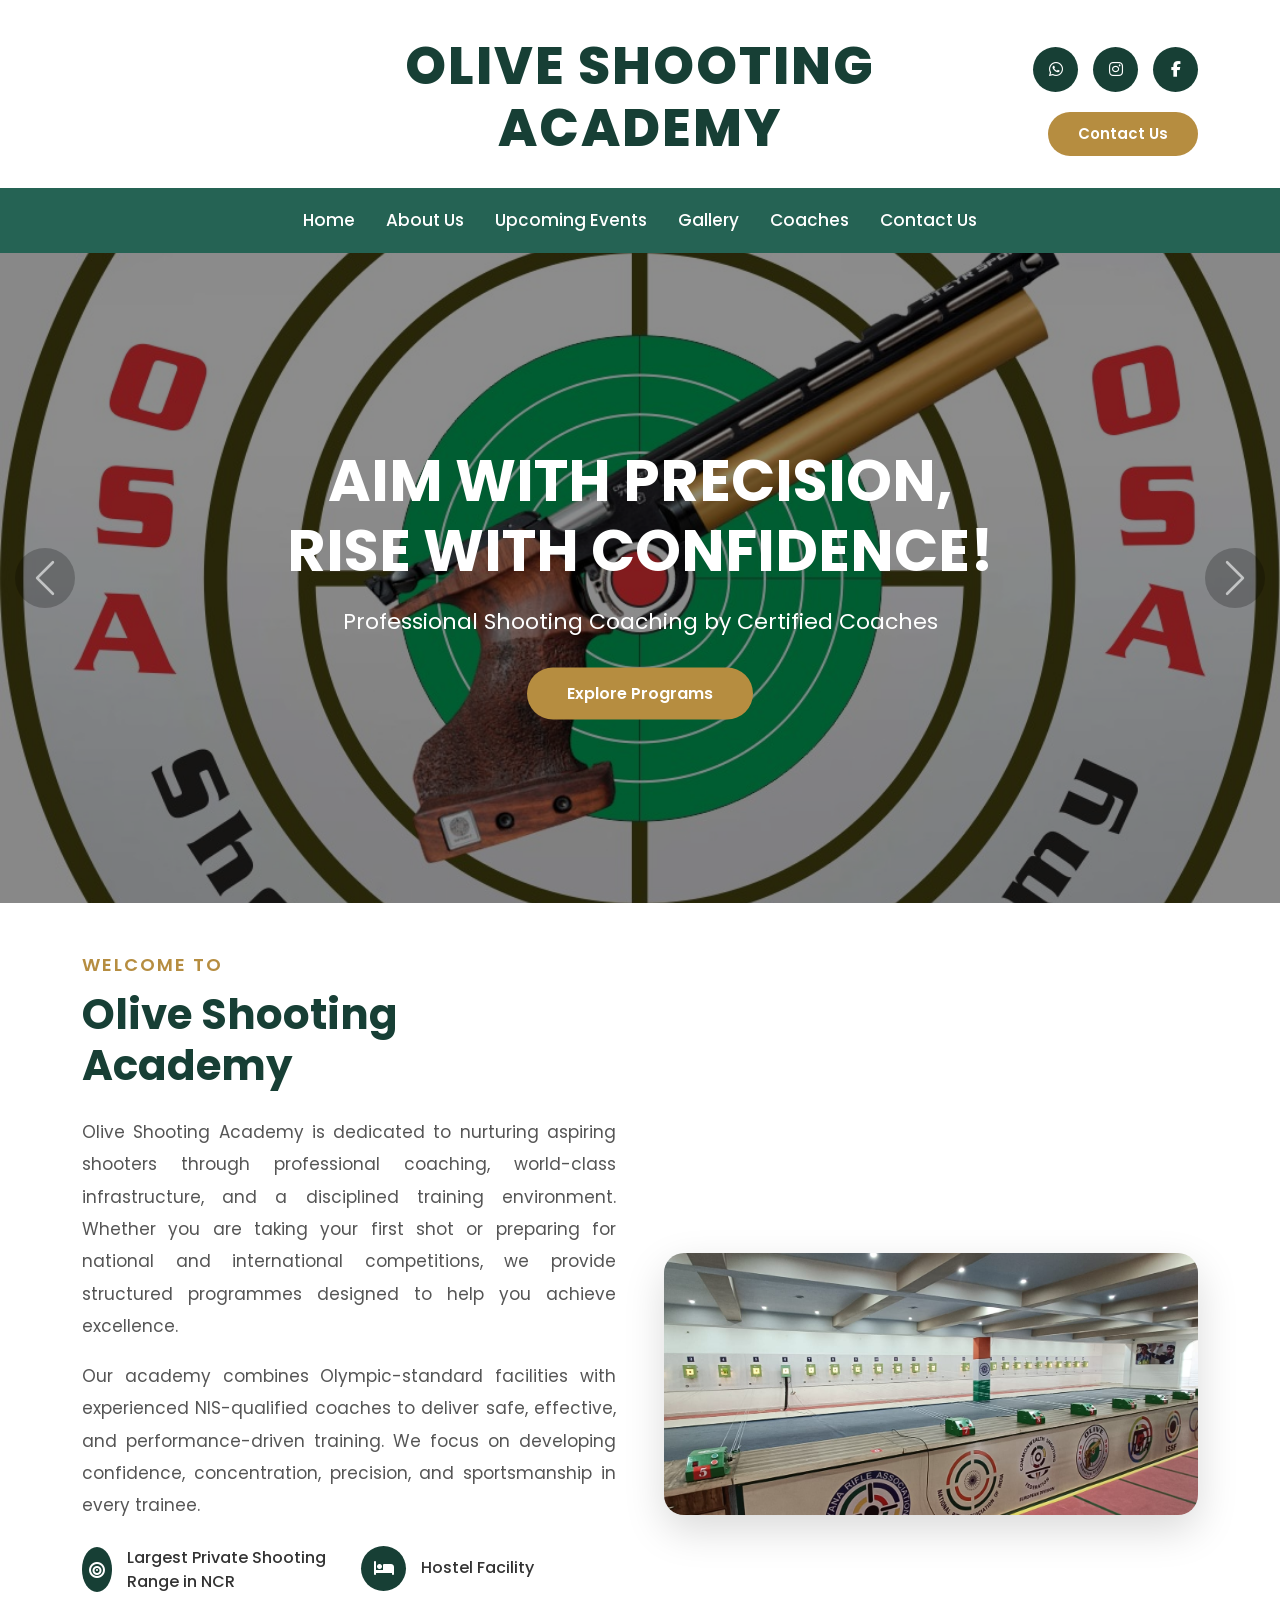
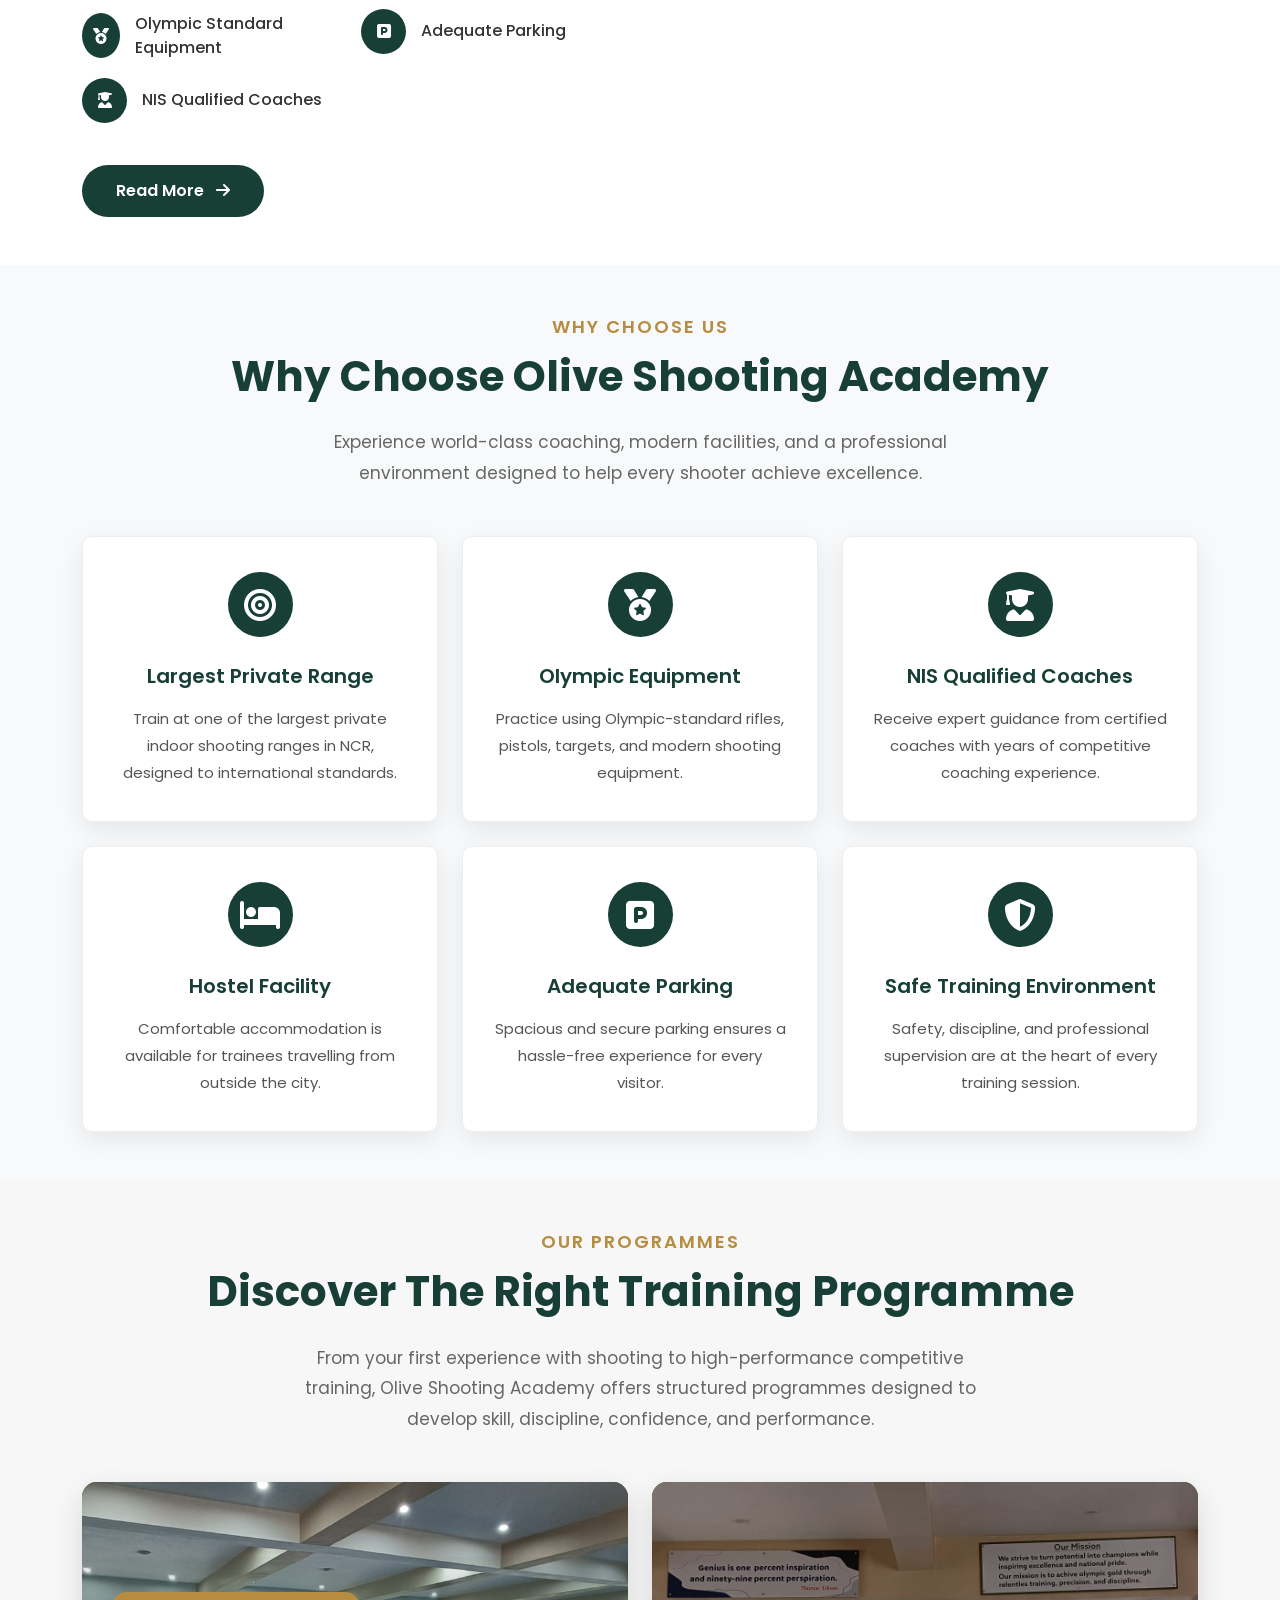
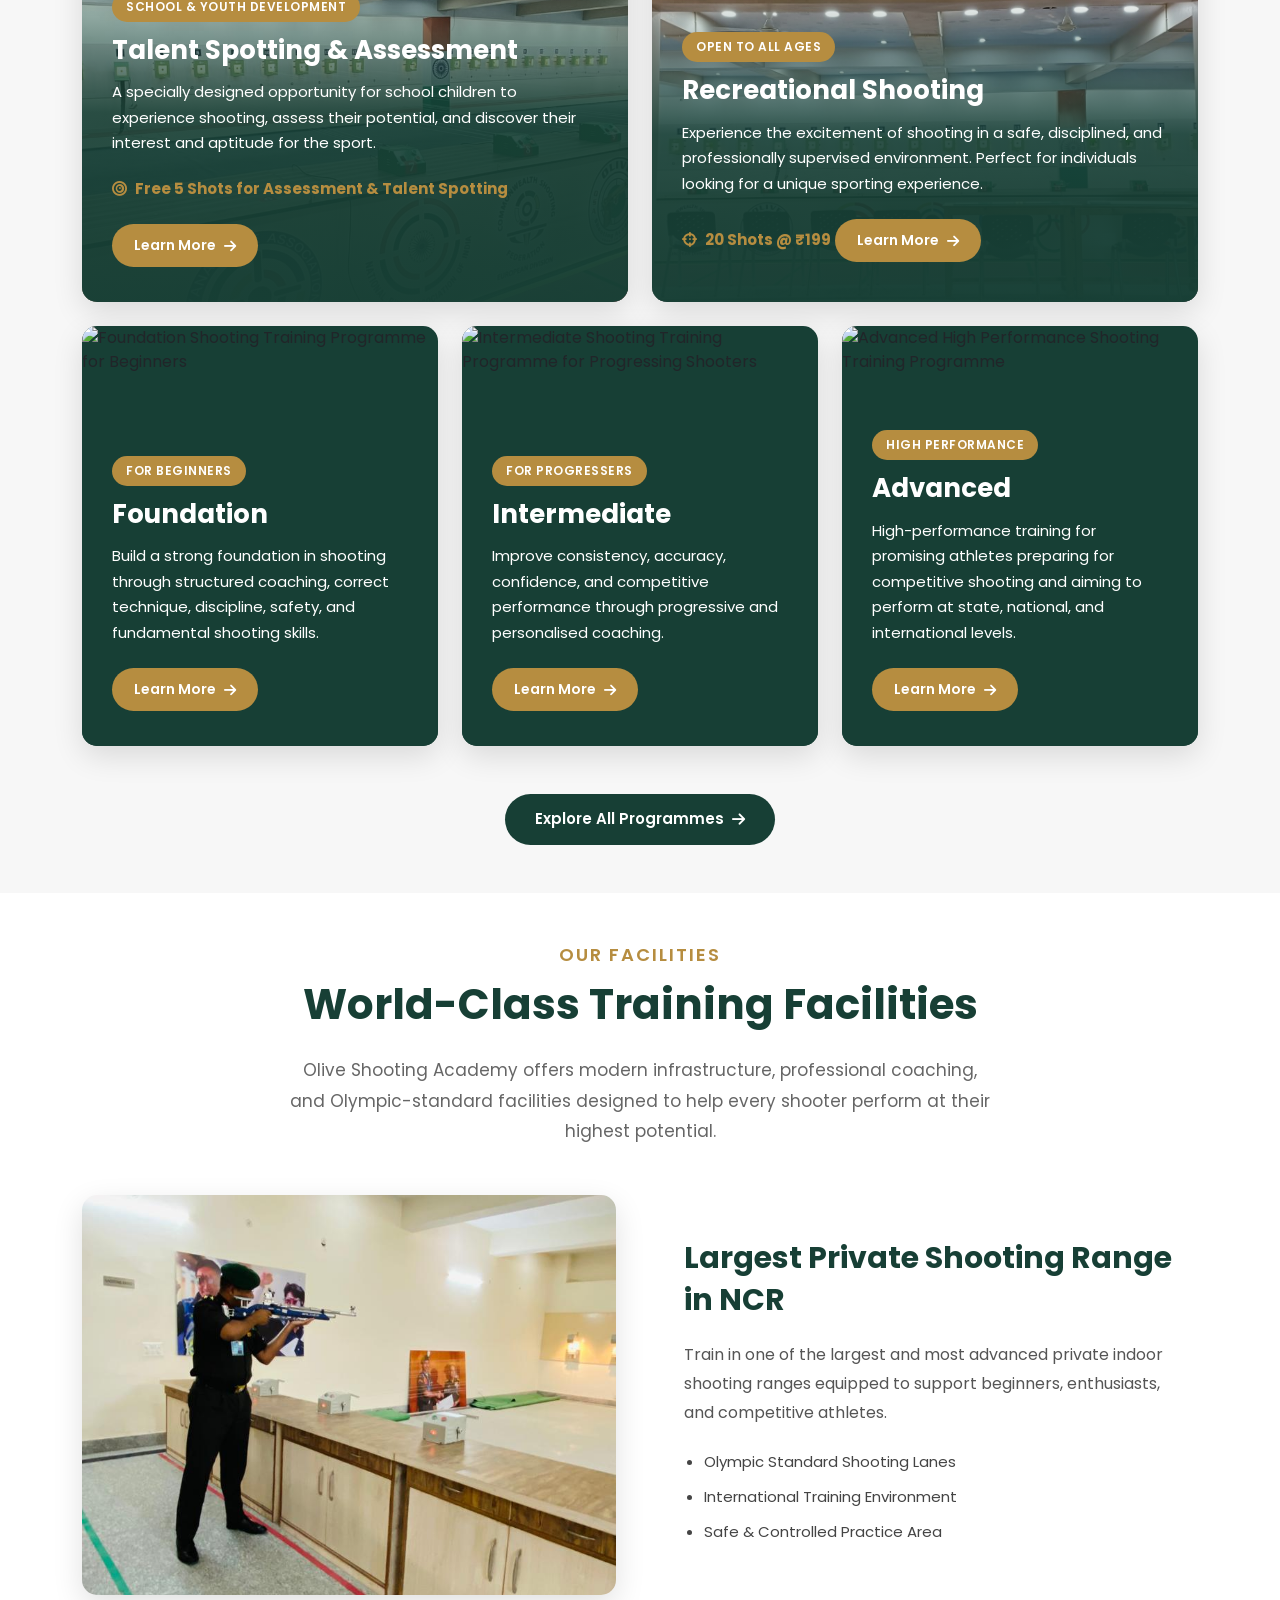
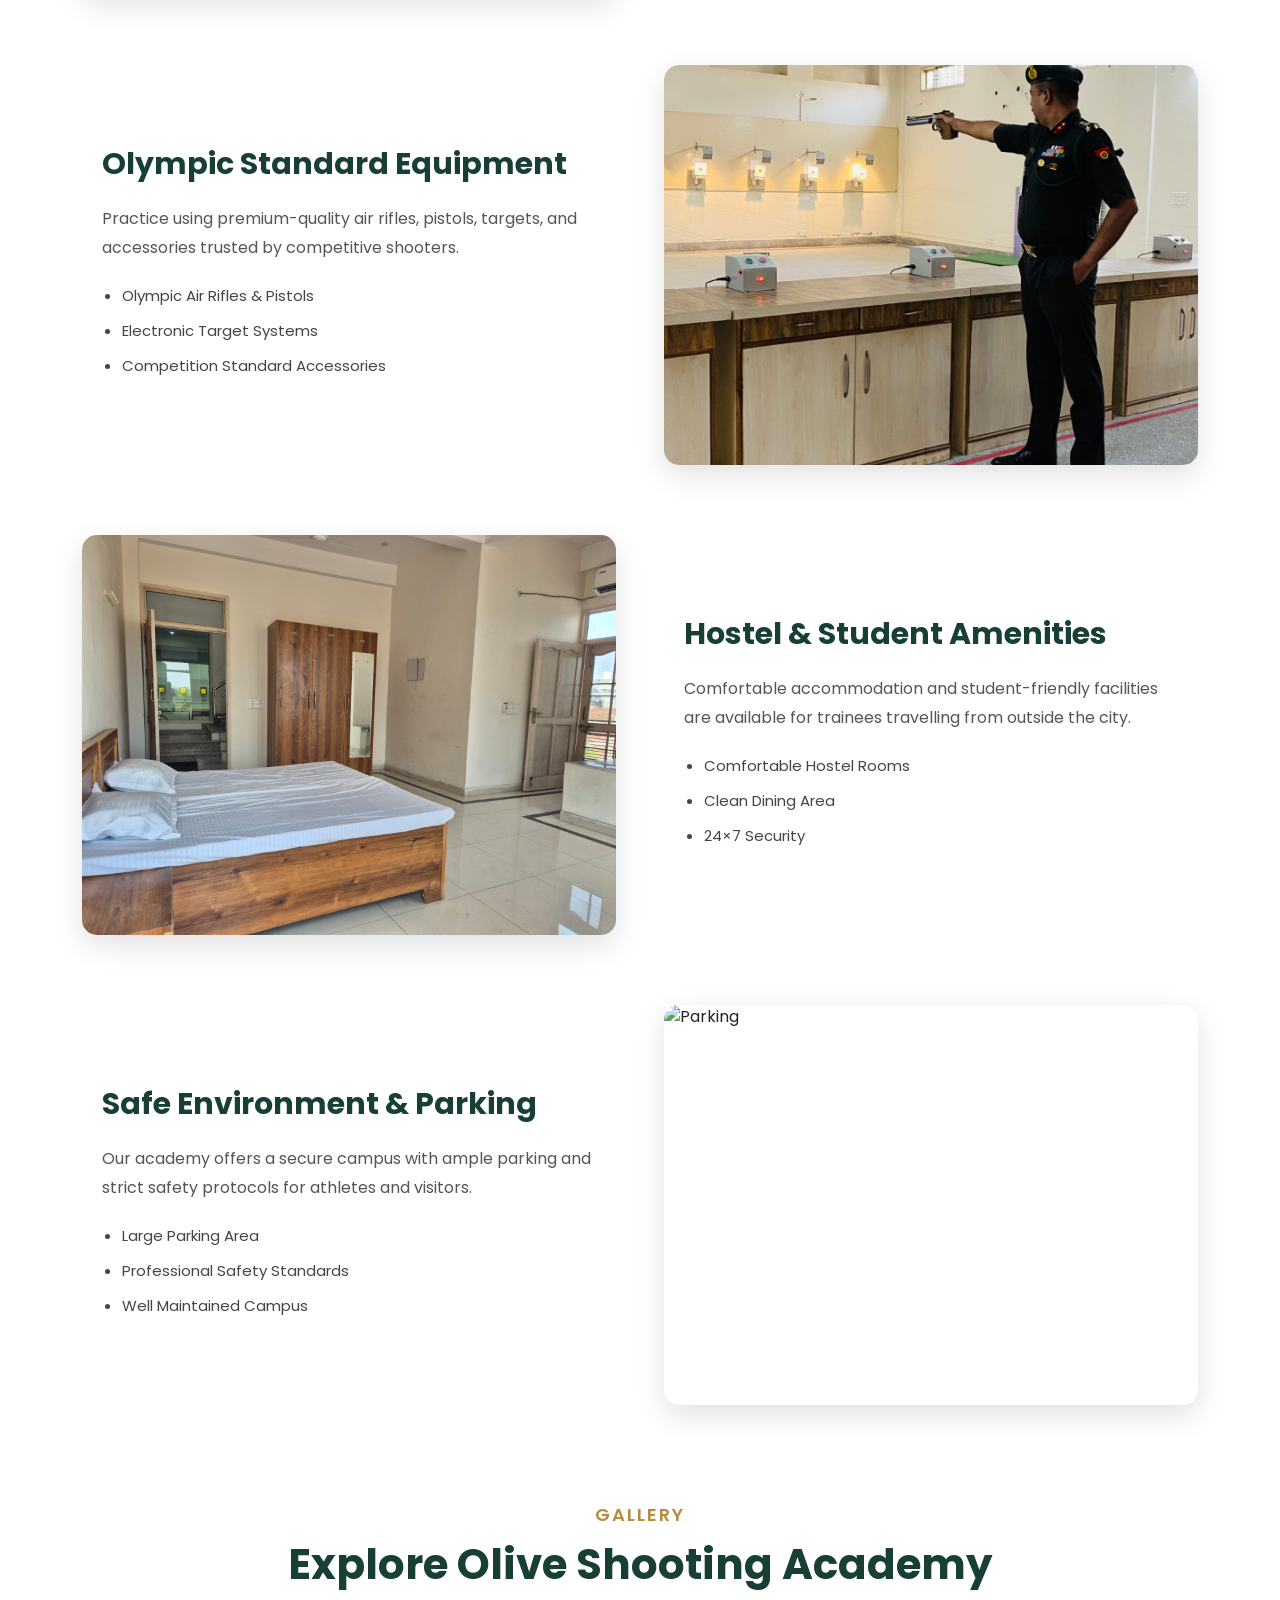
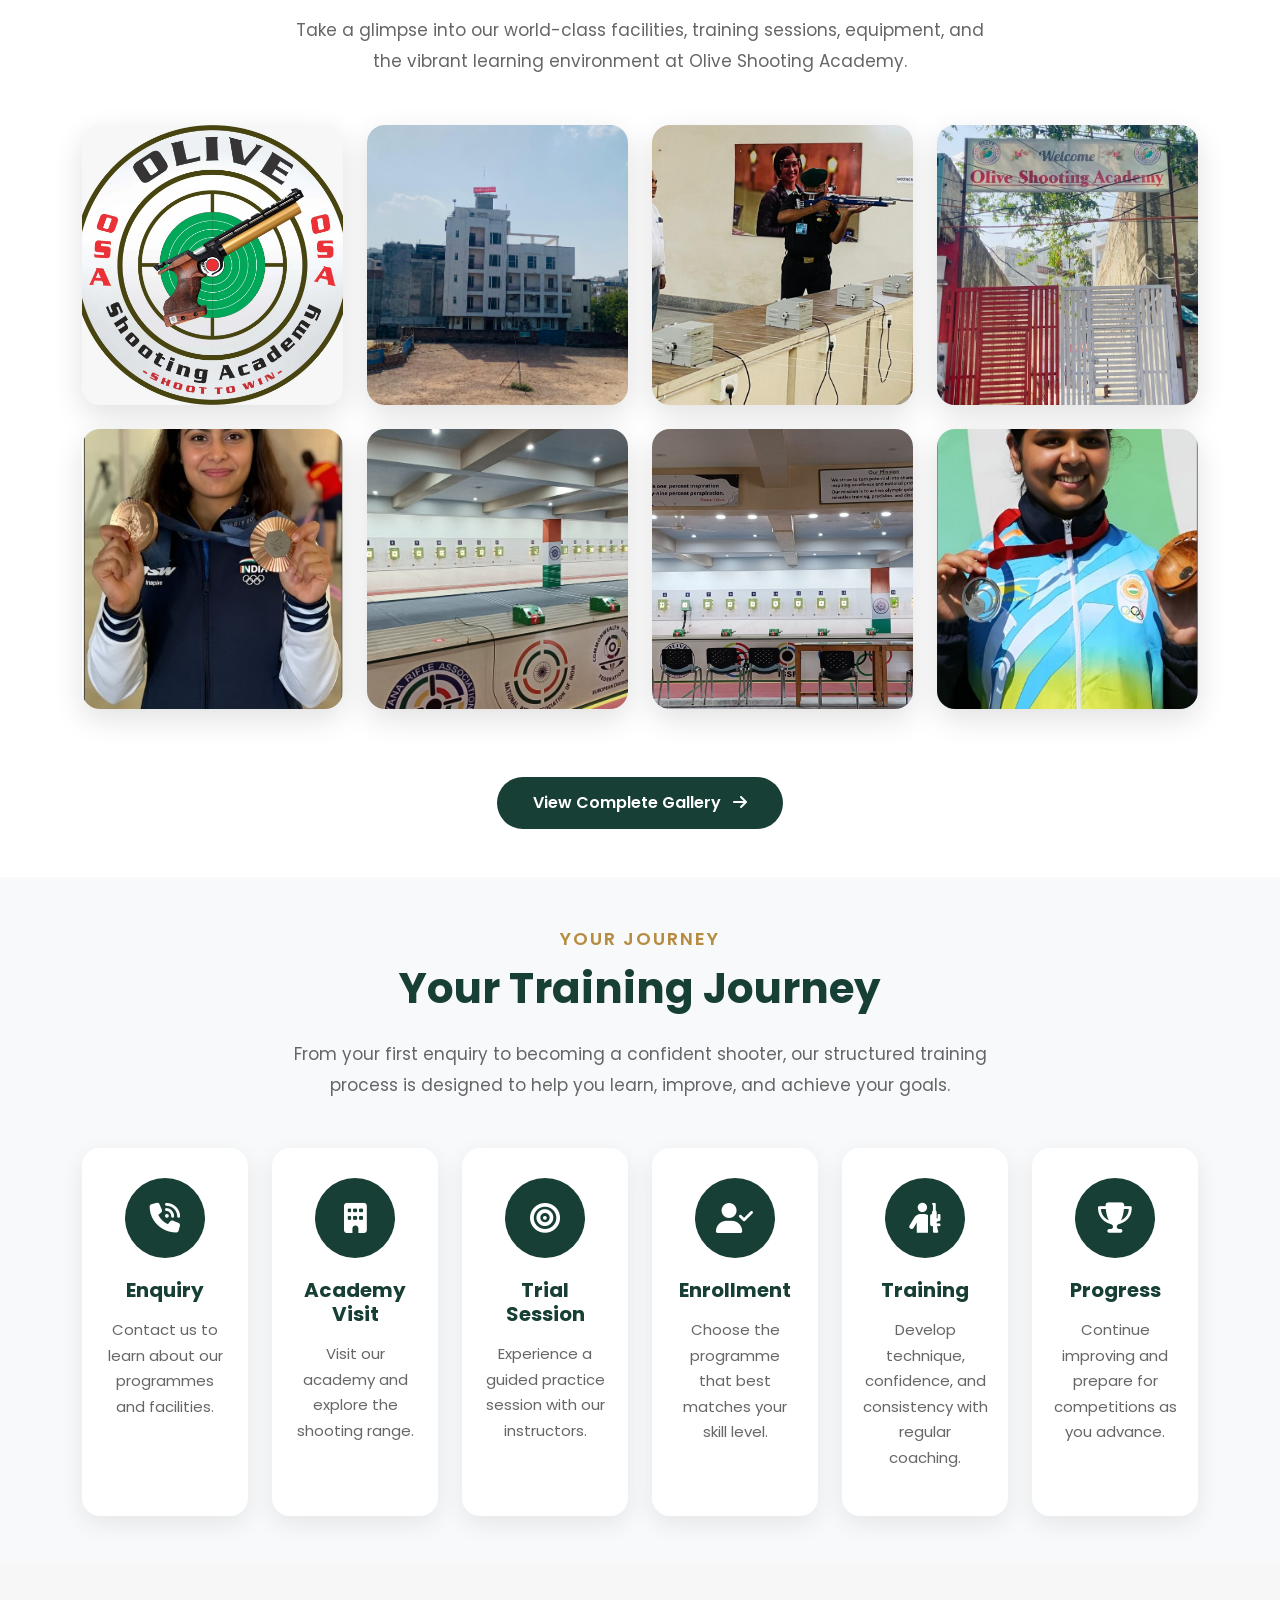
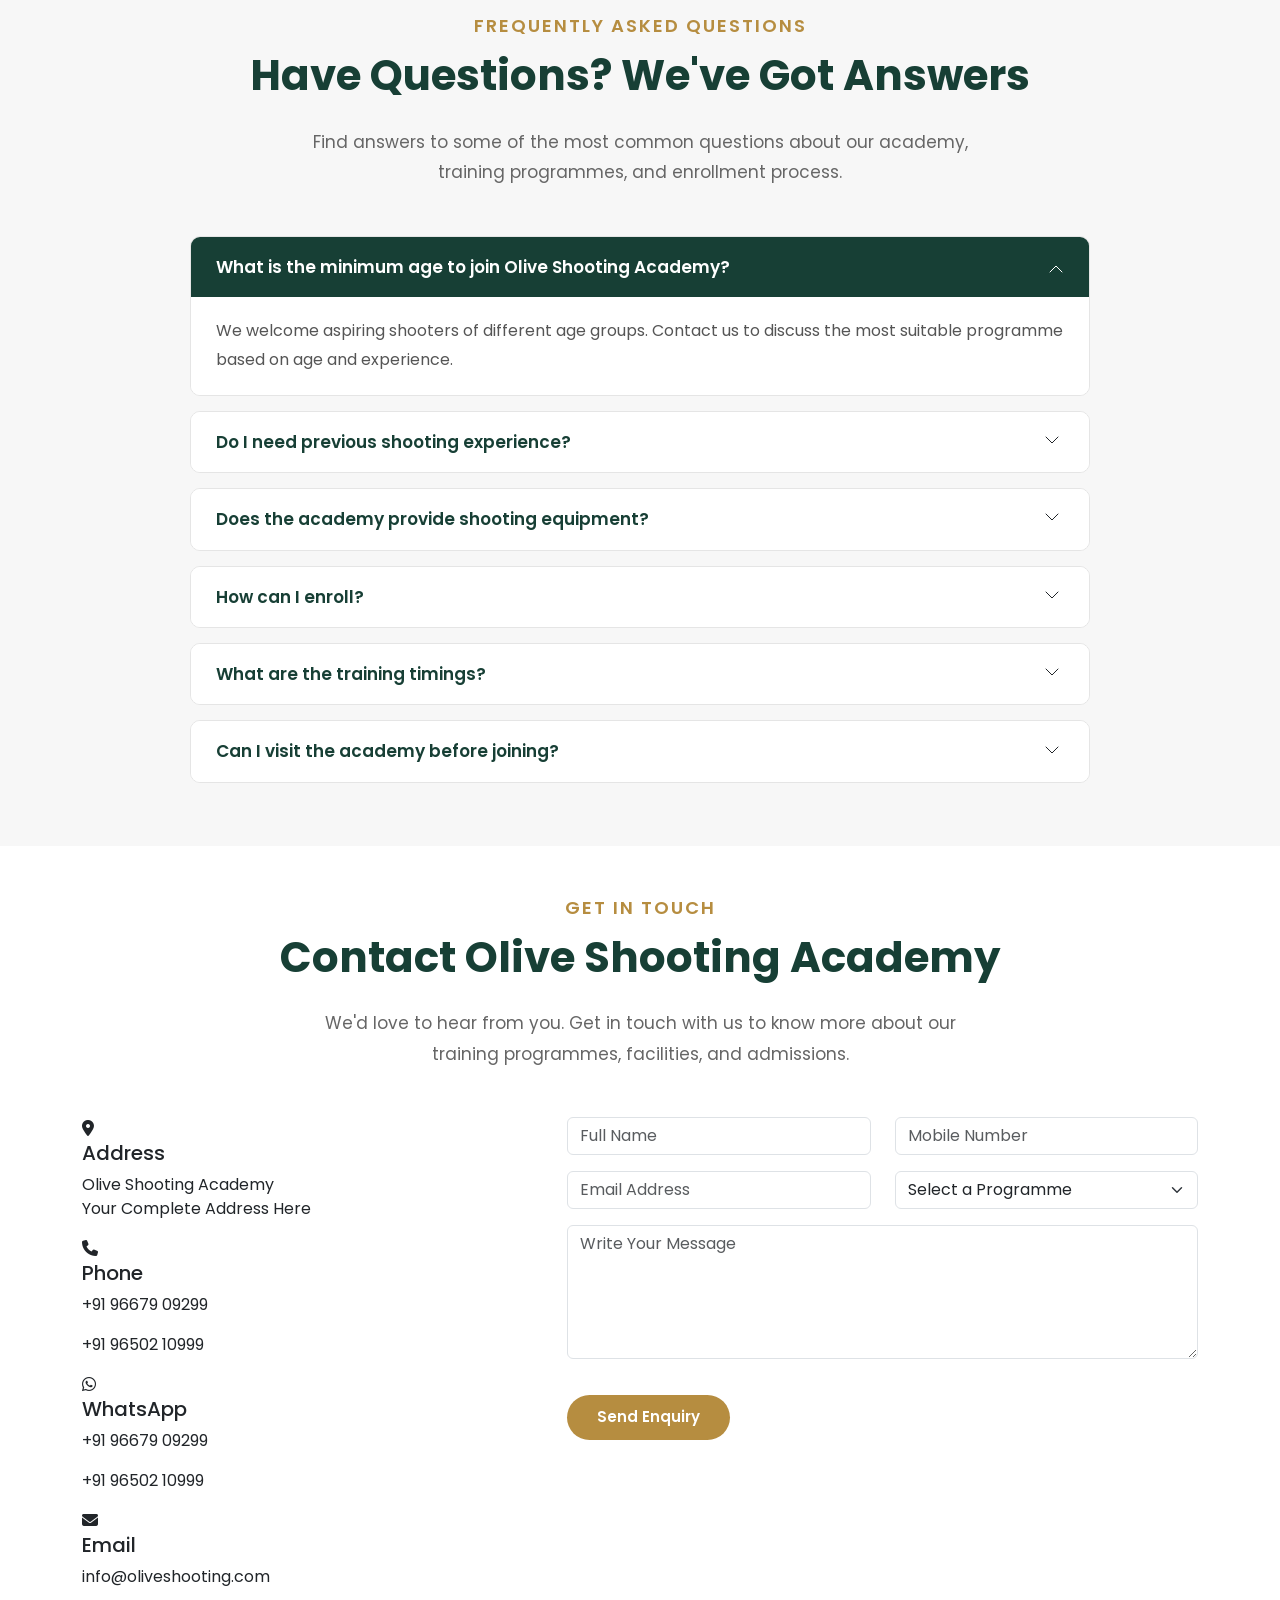
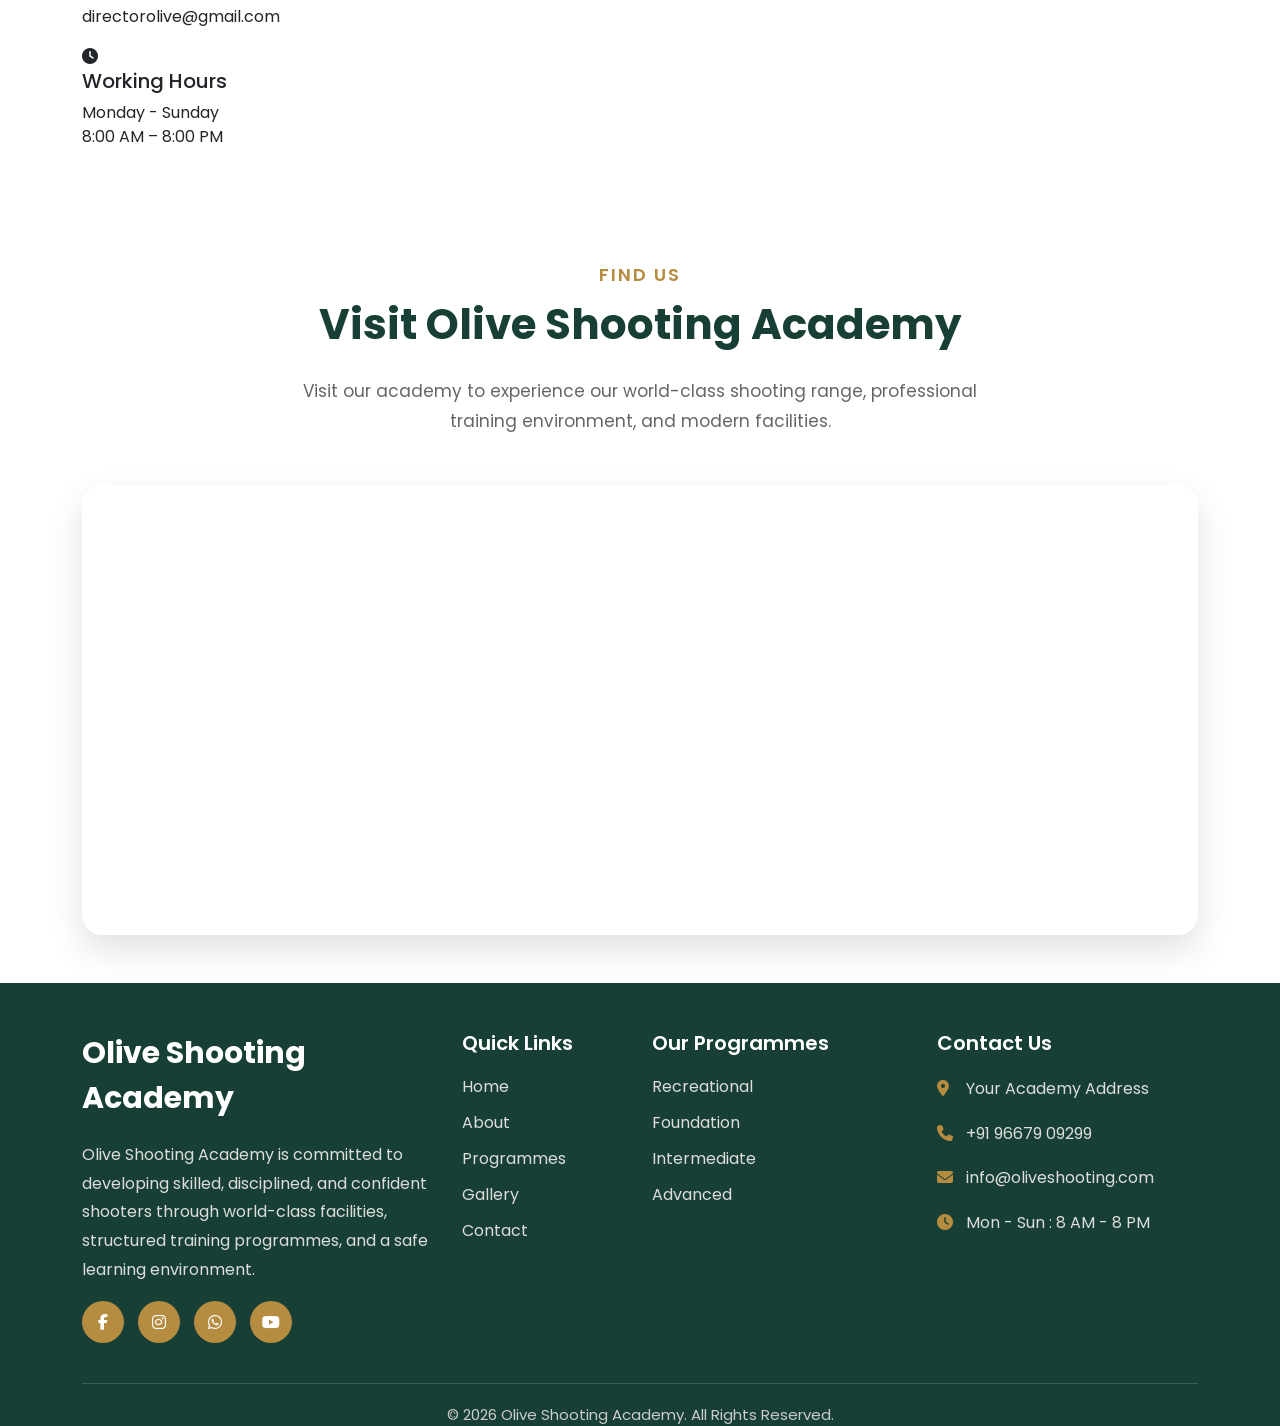
==== index.html @ e9f6754c "first commit" ====
<!DOCTYPE html>
<html lang="en">

<head>

    <meta charset="UTF-8">
    <meta http-equiv="X-UA-Compatible" content="IE=edge">

    <meta name="viewport"
        content="width=device-width, initial-scale=1.0">

    <title>Olive Shooting Academy | Excellence in Shooting Sports</title>

    <meta name="description"
        content="Olive Shooting Academy provides professional shooting training with Olympic standard facilities, certified coaches, and world-class infrastructure.">

    <meta name="keywords"
        content="Olive Shooting Academy, Shooting Academy, Rifle Shooting, Pistol Shooting, Delhi NCR">

    <meta name="author"
        content="Olive Shooting Academy">

    <!-- Bootstrap -->

    <link href="https://cdn.jsdelivr.net/npm/bootstrap@5.3.3/dist/css/bootstrap.min.css"
        rel="stylesheet">

    <!-- Font Awesome -->

    <link rel="stylesheet"
        href="https://cdnjs.cloudflare.com/ajax/libs/font-awesome/6.6.0/css/all.min.css">

    <!-- Google Fonts -->

    <link
        href="https://fonts.googleapis.com/css2?family=Poppins:wght@300;400;500;600;700;800&display=swap"
        rel="stylesheet">

    <!-- CSS -->

    <link rel="stylesheet"
        href="css/style1.css">

    <link rel="stylesheet"
        href="css/responsive.css">

</head>

<body>

    <!-- ==========================================
                    HEADER
    =========================================== -->

    <header class="top-header">

        <div class="container">

            <div class="row align-items-center">

                <!-- Left Empty -->

                <div class="col-lg-2 d-none d-lg-block"></div>

                <!-- Academy Name -->

                <div class="col-lg-8 col-md-12">

                    <h1 class="academy-title">

                        Olive Shooting Academy

                    </h1>

                </div>

                <!-- Social -->

                <div class="col-lg-2 col-md-12">

                    <div class="header-right">

                        <div class="social-icons">

                            <a href="#">

                                <i class="fab fa-whatsapp"></i>

                            </a>

                            <a href="#">

                                <i class="fab fa-instagram"></i>

                            </a>

                            <a href="#">

                                <i class="fab fa-facebook-f"></i>

                            </a>

                        </div>

                        <a href="#contact"
                            class="contact-btn">

                            Contact Us

                        </a>

                    </div>

                </div>

            </div>

        </div>

    </header>

    <!-- Gap -->

    <div class="header-gap"></div>

    <!-- ==========================================
                    NAVBAR
    =========================================== -->

    <nav class="navbar navbar-expand-lg navbar-dark academy-navbar">

        <div class="container">

            <a class="navbar-brand d-lg-none"
                href="#">

                OSA

            </a>

            <button class="navbar-toggler"
                data-bs-toggle="collapse"
                data-bs-target="#navbar">

                <span class="navbar-toggler-icon"></span>

            </button>

            <div class="collapse navbar-collapse"
                id="navbar">

                <ul class="navbar-nav mx-auto">

                    <li class="nav-item">

                        <a class="nav-link active"
                            href="index.html">

                            Home

                        </a>

                    </li>

                    <li class="nav-item">

                        <a class="nav-link"
                            href="aboutUs.html">

                            About Us

                        </a>

                    </li>

                    <li class="nav-item">

                        <a class="nav-link"
                            href="#">

                            Upcoming Events

                        </a>

                    </li>

                    <li class="nav-item">

                        <a class="nav-link"
                            href="#">

                            Gallery

                        </a>

                    </li>

                    <li class="nav-item">

                        <a class="nav-link"
                            href="#">

                            Coaches

                        </a>

                    </li>

                    <li class="nav-item">

                        <a class="nav-link"
                            href="contactUs.html">

                            Contact Us

                        </a>

                    </li>

                </ul>

            </div>

        </div>

    </nav>


    <!-- ==========================================
                HERO CAROUSEL
    ========================================== -->

    <section class="hero-slider">

    <div id="heroCarousel"
    class="carousel slide carousel-fade"
    data-bs-ride="carousel"
    data-bs-interval="5000">

    <div class="carousel-inner">

    <!-- Slide 1 -->

    <div class="carousel-item active">

    <img src="images/logo.jpeg"
    class="d-block w-100"
    alt="Slide 1">

    <div class="carousel-caption">

    <h2>Aim with Precision, <br>Rise with Confidence!</h2>

    <p>Professional Shooting Coaching by Certified Coaches</p>

    <a href="#" class="slider-btn">
    Explore Programs
    </a>

    </div>

    </div>

    <!-- Slide 2 -->

    <div class="carousel-item">

    <img src="images/shooting_two.jpeg"
    class="d-block w-100"
    alt="Slide 2">

    <div class="carousel-caption">

    <h2>Olympic Standard Range</h2>

    <p>Largest Private Indoor Range in NCR</p>

    <a href="#" class="slider-btn">
    Know More
    </a>

    </div>

    </div>

    <!-- Slide 3 -->

    <div class="carousel-item">

    <img src="images/shoot2.jpeg"
    class="d-block w-100"
    alt="Slide 3">

    <div class="carousel-caption">

    <h2>Professional Coaching</h2>

    <p>NIS Qualified & International Level Coaches</p>

    <a href="#" class="slider-btn">
    Join Today
    </a>

    </div>

    </div>

    <!-- Slide 4 -->

    <div class="carousel-item">

    <img src="images/poster1.jpeg"
    class="d-block w-100"
    alt="Slide 4">

    <div class="carousel-caption">

    <h2>Build Focus. Build Confidence.</h2>

    <p>From Beginners to Champions</p>

    <a href="#" class="slider-btn">
    Enroll Now
    </a>

    </div>

    </div>

    </div>

    <button class="carousel-control-prev"
    type="button"
    data-bs-target="#heroCarousel"
    data-bs-slide="prev">

    <span class="carousel-control-prev-icon"></span>

    </button>

    <button class="carousel-control-next"
    type="button"
    data-bs-target="#heroCarousel"
    data-bs-slide="next">

    <span class="carousel-control-next-icon"></span>

    </button>

    </div>

    </section>

    
    <!-- ==========================================
            ABOUT SECTION
========================================== -->

    <section class="about-section py-5">

        <div class="container">

            <div class="row align-items-center g-5">

                <!-- Left Content -->

                <div class="col-lg-6">

                    <span class="section-subtitle">
                        Welcome to
                    </span>

                    <h2 class="section-title">
                        Olive Shooting Academy
                    </h2>

                    <p class="about-text">
                        Olive Shooting Academy is dedicated to nurturing aspiring shooters through
                        professional coaching, world-class infrastructure, and a disciplined training
                        environment. Whether you are taking your first shot or preparing for national
                        and international competitions, we provide structured programmes designed to
                        help you achieve excellence.
                    </p>

                    <p class="about-text">
                        Our academy combines Olympic-standard facilities with experienced NIS-qualified
                        coaches to deliver safe, effective, and performance-driven training. We focus on
                        developing confidence, concentration, precision, and sportsmanship in every trainee.
                    </p>

                    <!-- Highlights -->

                    <div class="row mt-4">

                        <div class="col-md-6">

                            <div class="highlight-item">
                                <i class="fas fa-bullseye"></i>
                                <span>Largest Private Shooting Range in NCR</span>
                            </div>

                            <div class="highlight-item">
                                <i class="fas fa-medal"></i>
                                <span>Olympic Standard Equipment</span>
                            </div>

                            <div class="highlight-item">
                                <i class="fas fa-user-graduate"></i>
                                <span>NIS Qualified Coaches</span>
                            </div>

                        </div>

                        <div class="col-md-6">

                            <div class="highlight-item">
                                <i class="fas fa-bed"></i>
                                <span>Hostel Facility</span>
                            </div>

                            <div class="highlight-item">
                                <i class="fas fa-square-parking"></i>
                                <span>Adequate Parking</span>
                            </div>

                        </div>

                    </div>

                    <a href="aboutUs.html" class="read-more-btn mt-4">
                        Read More
                        <i class="fas fa-arrow-right ms-2"></i>
                    </a>

                </div>

                <!-- Right Image -->

                <div class="col-lg-6 text-center">

                    <img src="images/shooting_one.jpeg"
                        class="img-fluid about-image"
                        alt="Olive Shooting Academy">

                </div>

            </div>

        </div>

    </section>


    <!-- ==========================================
            WHY CHOOSE US
========================================== -->

    <section class="why-choose py-5">

        <div class="container">

            <div class="text-center mb-5">

                <span class="section-subtitle">
                    Why Choose Us
                </span>

                <h2 class="section-title">
                    Why Choose Olive Shooting Academy
                </h2>

                <p class="section-description">
                    Experience world-class coaching, modern facilities, and a professional environment
                    designed to help every shooter achieve excellence.
                </p>

            </div>

            <div class="row g-4">

                <!-- Card 1 -->

                <div class="col-lg-4 col-md-6">

                    <div class="feature-card">

                        <div class="feature-icon">
                            <i class="fas fa-bullseye"></i>
                        </div>

                        <h4>Largest Private Range</h4>

                        <p>
                            Train at one of the largest private indoor shooting ranges in NCR,
                            designed to international standards.
                        </p>

                    </div>

                </div>

                <!-- Card 2 -->

                <div class="col-lg-4 col-md-6">

                    <div class="feature-card">

                        <div class="feature-icon">
                            <i class="fas fa-medal"></i>
                        </div>

                        <h4>Olympic Equipment</h4>

                        <p>
                            Practice using Olympic-standard rifles, pistols, targets,
                            and modern shooting equipment.
                        </p>

                    </div>

                </div>

                <!-- Card 3 -->

                <div class="col-lg-4 col-md-6">

                    <div class="feature-card">

                        <div class="feature-icon">
                            <i class="fas fa-user-graduate"></i>
                        </div>

                        <h4>NIS Qualified Coaches</h4>

                        <p>
                            Receive expert guidance from certified coaches with years of
                            competitive coaching experience.
                        </p>

                    </div>

                </div>

                <!-- Card 4 -->

                <div class="col-lg-4 col-md-6">

                    <div class="feature-card">

                        <div class="feature-icon">
                            <i class="fas fa-bed"></i>
                        </div>

                        <h4>Hostel Facility</h4>

                        <p>
                            Comfortable accommodation is available for trainees
                            travelling from outside the city.
                        </p>

                    </div>

                </div>

                <!-- Card 5 -->

                <div class="col-lg-4 col-md-6">

                    <div class="feature-card">

                        <div class="feature-icon">
                            <i class="fas fa-square-parking"></i>
                        </div>

                        <h4>Adequate Parking</h4>

                        <p>
                            Spacious and secure parking ensures a hassle-free
                            experience for every visitor.
                        </p>

                    </div>

                </div>

                <!-- Card 6 -->

                <div class="col-lg-4 col-md-6">

                    <div class="feature-card">

                        <div class="feature-icon">
                            <i class="fas fa-shield-halved"></i>
                        </div>

                        <h4>Safe Training Environment</h4>

                        <p>
                            Safety, discipline, and professional supervision are at the
                            heart of every training session.
                        </p>

                    </div>

                </div>

            </div>

        </div>

    </section>


    <!-- ==========================================
            OUR PROGRAMMES
    ========================================== -->

<!-- ==========================================
     OUR PROGRAMMES SECTION
========================================== -->

<section class="programmes py-5" id="programmes">

    <div class="container">

        <!-- ==========================================
             SECTION HEADING
        =========================================== -->

        <div class="text-center mb-5">

            <span class="section-subtitle">
                Our Programmes
            </span>

            <h2 class="section-title">
                Discover The Right Training Programme
            </h2>

            <p class="section-description">

                From your first experience with shooting to high-performance
                competitive training, Olive Shooting Academy offers structured
                programmes designed to develop skill, discipline, confidence,
                and performance.

            </p>

        </div>


        <!-- ==========================================
             PROGRAMMES GRID
        =========================================== -->

        <div class="row g-4">


            <!-- ==========================================
                 PROGRAMME 1
                 TALENT SPOTTING & ASSESSMENT
            =========================================== -->

            <div class="col-lg-6 col-md-6">

                <div class="program-card">

                    <img src="images/shooting_one.jpeg"
                         class="img-fluid"
                         alt="Talent Spotting and Shooting Assessment Programme at Olive Shooting Academy"
                         loading="lazy">

                    <div class="program-overlay">

                        <span class="program-badge">

                            School & Youth Development

                        </span>

                        <h3>
                            Talent Spotting & Assessment
                        </h3>

                        <p>

                            A specially designed opportunity for school children
                            to experience shooting, assess their potential, and
                            discover their interest and aptitude for the sport.

                        </p>

                        <p class="program-highlight">

                            <i class="fas fa-bullseye"></i>

                            Free 5 Shots for Assessment & Talent Spotting

                        </p>

                        <a href="programmes.html"
                           class="program-btn">

                            Learn More

                            <i class="fas fa-arrow-right ms-2"></i>

                        </a>

                    </div>

                </div>

            </div>


            <!-- ==========================================
                 PROGRAMME 2
                 RECREATIONAL SHOOTING
            =========================================== -->

            <div class="col-lg-6 col-md-6">

                <div class="program-card">

                    <img src="images/shooting_two.jpeg"
                         class="img-fluid"
                         alt="Recreational Shooting Programme at Olive Shooting Academy"
                         loading="lazy">

                    <div class="program-overlay">

                        <span class="program-badge">

                            Open To All Ages

                        </span>

                        <h3>
                            Recreational Shooting
                        </h3>

                        <p>

                            Experience the excitement of shooting in a safe,
                            disciplined, and professionally supervised environment.
                            Perfect for individuals looking for a unique sporting
                            experience.

                        </p>

                        <p class="program-highlight">

                            <i class="fas fa-crosshairs"></i>

                            20 Shots @ ₹199

                        </p>

                        <a href="programmes.html"
                           class="program-btn">

                            Learn More

                            <i class="fas fa-arrow-right ms-2"></i>

                        </a>

                    </div>

                </div>

            </div>


            <!-- ==========================================
                 PROGRAMME 3
                 FOUNDATION
            =========================================== -->

            <div class="col-lg-4 col-md-6">

                <div class="program-card">

                    <img src="images/programmes/foundation.jpg"
                         class="img-fluid"
                         alt="Foundation Shooting Training Programme for Beginners"
                         loading="lazy">

                    <div class="program-overlay">

                        <span class="program-badge">

                            For Beginners

                        </span>

                        <h3>
                            Foundation
                        </h3>

                        <p>

                            Build a strong foundation in shooting through
                            structured coaching, correct technique, discipline,
                            safety, and fundamental shooting skills.

                        </p>

                        <a href="programmes.html"
                           class="program-btn">

                            Learn More

                            <i class="fas fa-arrow-right ms-2"></i>

                        </a>

                    </div>

                </div>

            </div>


            <!-- ==========================================
                 PROGRAMME 4
                 INTERMEDIATE
            =========================================== -->

            <div class="col-lg-4 col-md-6">

                <div class="program-card">

                    <img src="images/programmes/intermediate.jpg"
                         class="img-fluid"
                         alt="Intermediate Shooting Training Programme for Progressing Shooters"
                         loading="lazy">

                    <div class="program-overlay">

                        <span class="program-badge">

                            For Progressers

                        </span>

                        <h3>
                            Intermediate
                        </h3>

                        <p>

                            Improve consistency, accuracy, confidence, and
                            competitive performance through progressive and
                            personalised coaching.

                        </p>

                        <a href="programmes.html"
                           class="program-btn">

                            Learn More

                            <i class="fas fa-arrow-right ms-2"></i>

                        </a>

                    </div>

                </div>

            </div>


            <!-- ==========================================
                 PROGRAMME 5
                 ADVANCED
            =========================================== -->

            <div class="col-lg-4 col-md-6">

                <div class="program-card">

                    <img src="images/programmes/advanced.jpg"
                         class="img-fluid"
                         alt="Advanced High Performance Shooting Training Programme"
                         loading="lazy">

                    <div class="program-overlay">

                        <span class="program-badge">

                            High Performance

                        </span>

                        <h3>
                            Advanced
                        </h3>

                        <p>

                            High-performance training for promising athletes
                            preparing for competitive shooting and aiming to
                            perform at state, national, and international levels.

                        </p>

                        <a href="programmes.html"
                           class="program-btn">

                            Learn More

                            <i class="fas fa-arrow-right ms-2"></i>

                        </a>

                    </div>

                </div>

            </div>


        </div>


        <!-- ==========================================
             VIEW ALL PROGRAMMES
        =========================================== -->

        <div class="text-center mt-5">

            <a href="programmes.html"
               class="program-main-btn">

                Explore All Programmes

                <i class="fas fa-arrow-right ms-2"></i>

            </a>

        </div>


    </div>

</section>


    <!-- ==========================================
        WORLD CLASS FACILITIES
    ========================================== -->

    <section class="facilities-section py-5">

        <div class="container">

            <!-- Heading -->

            <div class="text-center mb-5">

                <span class="section-subtitle">
                    Our Facilities
                </span>

                <h2 class="section-title">
                    World-Class Training Facilities
                </h2>

                <p class="section-description">
                    Olive Shooting Academy offers modern infrastructure, professional coaching,
                    and Olympic-standard facilities designed to help every shooter perform at
                    their highest potential.
                </p>

            </div>

            <!-- Facility 1 -->

            <div class="row align-items-center facility-row g-5">

                <div class="col-lg-6">

                    <img src="images/shoot1.jpeg"
                        class="img-fluid facility-img"
                        alt="Largest Private Range">

                </div>

                <div class="col-lg-6">

                    <div class="facility-content">

                        <h3>
                            Largest Private Shooting Range in NCR
                        </h3>

                        <p>
                            Train in one of the largest and most advanced private indoor shooting
                            ranges equipped to support beginners, enthusiasts, and competitive athletes.
                        </p>

                        <ul>

                            <li>Olympic Standard Shooting Lanes</li>

                            <li>International Training Environment</li>

                            <li>Safe & Controlled Practice Area</li>

                        </ul>

                    </div>

                </div>

            </div>

            <!-- Facility 2 -->

            <div class="row align-items-center facility-row flex-lg-row-reverse g-5">

                <div class="col-lg-6">

                    <img src="images/shoot2.jpeg"
                        class="img-fluid facility-img"
                        alt="Olympic Equipment">

                </div>

                <div class="col-lg-6">

                    <div class="facility-content">

                        <h3>
                            Olympic Standard Equipment
                        </h3>

                        <p>
                            Practice using premium-quality air rifles, pistols, targets, and
                            accessories trusted by competitive shooters.
                        </p>

                        <ul>

                            <li>Olympic Air Rifles & Pistols</li>

                            <li>Electronic Target Systems</li>

                            <li>Competition Standard Accessories</li>

                        </ul>

                    </div>

                </div>

            </div>

            <!-- Facility 3 -->

            <div class="row align-items-center facility-row g-5">

                <div class="col-lg-6">

                    <img src="images/hostel.jpeg"
                        class="img-fluid facility-img"
                        alt="Hostel">

                </div>

                <div class="col-lg-6">

                    <div class="facility-content">

                        <h3>
                            Hostel & Student Amenities
                        </h3>

                        <p>
                            Comfortable accommodation and student-friendly facilities are
                            available for trainees travelling from outside the city.
                        </p>

                        <ul>

                            <li>Comfortable Hostel Rooms</li>

                            <li>Clean Dining Area</li>

                            <li>24×7 Security</li>

                        </ul>

                    </div>

                </div>

            </div>

            <!-- Facility 4 -->

            <div class="row align-items-center facility-row flex-lg-row-reverse g-5">

                <div class="col-lg-6">

                    <img src="images/facilities/parking.jpg"
                        class="img-fluid facility-img"
                        alt="Parking">

                </div>

                <div class="col-lg-6">

                    <div class="facility-content">

                        <h3>
                            Safe Environment & Parking
                        </h3>

                        <p>
                            Our academy offers a secure campus with ample parking and strict
                            safety protocols for athletes and visitors.
                        </p>

                        <ul>

                            <li>Large Parking Area</li>

                            <li>Professional Safety Standards</li>

                            <li>Well Maintained Campus</li>

                        </ul>

                    </div>

                </div>

            </div>

        </div>

    </section>


    <!-- ==========================================
                GALLERY
    ========================================== -->

    <section class="gallery-section py-5">

        <div class="container">

            <div class="text-center mb-5">

                <span class="section-subtitle">
                    Gallery
                </span>

                <h2 class="section-title">
                    Explore Olive Shooting Academy
                </h2>

                <p class="section-description">
                    Take a glimpse into our world-class facilities, training sessions,
                    equipment, and the vibrant learning environment at Olive Shooting Academy.
                </p>

            </div>

            <div class="row g-4">

                <div class="col-lg-3 col-md-6">
                    <div class="gallery-item">
                        <img src="images/logo.jpeg" alt="Gallery Image 1">
                        <div class="gallery-overlay">
                            <i class="fas fa-search-plus"></i>
                        </div>
                    </div>
                </div>

                <div class="col-lg-3 col-md-6">
                    <div class="gallery-item">
                        <img src="images/building.jpeg" alt="Gallery Image 2">
                        <div class="gallery-overlay">
                            <i class="fas fa-search-plus"></i>
                        </div>
                    </div>
                </div>

                <div class="col-lg-3 col-md-6">
                    <div class="gallery-item">
                        <img src="images/col.jpeg" alt="Gallery Image 3">
                        <div class="gallery-overlay">
                            <i class="fas fa-search-plus"></i>
                        </div>
                    </div>
                </div>

                <div class="col-lg-3 col-md-6">
                    <div class="gallery-item">
                        <img src="images/gate.jpeg" alt="Gallery Image 4">
                        <div class="gallery-overlay">
                            <i class="fas fa-search-plus"></i>
                        </div>
                    </div>
                </div>

                <div class="col-lg-3 col-md-6">
                    <div class="gallery-item">
                        <img src="images/medal 2.jpeg" alt="Gallery Image 5">
                        <div class="gallery-overlay">
                            <i class="fas fa-search-plus"></i>
                        </div>
                    </div>
                </div>

                <div class="col-lg-3 col-md-6">
                    <div class="gallery-item">
                        <img src="images/shooting_one.jpeg" alt="Gallery Image 6">
                        <div class="gallery-overlay">
                            <i class="fas fa-search-plus"></i>
                        </div>
                    </div>
                </div>

                <div class="col-lg-3 col-md-6">
                    <div class="gallery-item">
                        <img src="images/shooting_two.jpeg" alt="Gallery Image 7">
                        <div class="gallery-overlay">
                            <i class="fas fa-search-plus"></i>
                        </div>
                    </div>
                </div>

                <div class="col-lg-3 col-md-6">
                    <div class="gallery-item">
                        <img src="images/madel1.jpeg" alt="Gallery Image 8">
                        <div class="gallery-overlay">
                            <i class="fas fa-search-plus"></i>
                        </div>
                    </div>
                </div>

            </div>

            <div class="text-center mt-5">

                <a href="gallery.html" class="gallery-btn">
                    View Complete Gallery
                    <i class="fas fa-arrow-right ms-2"></i>
                </a>

            </div>

        </div>

    </section>
    


    <!-- ==========================================
        TRAINING JOURNEY
    ========================================== -->

    <section class="training-section py-5">

        <div class="container">

            <div class="text-center mb-5">

                <span class="section-subtitle">
                    Your Journey
                </span>

                <h2 class="section-title">
                    Your Training Journey
                </h2>

                <p class="section-description">
                    From your first enquiry to becoming a confident shooter, our structured training
                    process is designed to help you learn, improve, and achieve your goals.
                </p>

            </div>

            <div class="row g-4">

                <!-- Step 1 -->

                <div class="col-lg-2 col-md-4 col-6">

                    <div class="journey-card">

                        <div class="journey-icon">
                            <i class="fas fa-phone-volume"></i>
                        </div>

                        <h5>Enquiry</h5>

                        <p>Contact us to learn about our programmes and facilities.</p>

                    </div>

                </div>

                <!-- Step 2 -->

                <div class="col-lg-2 col-md-4 col-6">

                    <div class="journey-card">

                        <div class="journey-icon">
                            <i class="fas fa-building"></i>
                        </div>

                        <h5>Academy Visit</h5>

                        <p>Visit our academy and explore the shooting range.</p>

                    </div>

                </div>

                <!-- Step 3 -->

                <div class="col-lg-2 col-md-4 col-6">

                    <div class="journey-card">

                        <div class="journey-icon">
                            <i class="fas fa-bullseye"></i>
                        </div>

                        <h5>Trial Session</h5>

                        <p>Experience a guided practice session with our instructors.</p>

                    </div>

                </div>

                <!-- Step 4 -->

                <div class="col-lg-2 col-md-4 col-6">

                    <div class="journey-card">

                        <div class="journey-icon">
                            <i class="fas fa-user-check"></i>
                        </div>

                        <h5>Enrollment</h5>

                        <p>Choose the programme that best matches your skill level.</p>

                    </div>

                </div>

                <!-- Step 5 -->

                <div class="col-lg-2 col-md-4 col-6">

                    <div class="journey-card">

                        <div class="journey-icon">
                            <i class="fas fa-person-rifle"></i>
                        </div>

                        <h5>Training</h5>

                        <p>Develop technique, confidence, and consistency with regular coaching.</p>

                    </div>

                </div>

                <!-- Step 6 -->

                <div class="col-lg-2 col-md-4 col-6">

                    <div class="journey-card">

                        <div class="journey-icon">
                            <i class="fas fa-trophy"></i>
                        </div>

                        <h5>Progress</h5>

                        <p>Continue improving and prepare for competitions as you advance.</p>

                    </div>

                </div>

            </div>

        </div>

    </section>


    <!-- ==========================================
                FAQ SECTION
    ========================================== -->

<section class="faq-section py-5">

    <div class="container">

        <div class="text-center mb-5">

            <span class="section-subtitle">
                Frequently Asked Questions
            </span>

            <h2 class="section-title">
                Have Questions? We've Got Answers
            </h2>

            <p class="section-description">
                Find answers to some of the most common questions about our academy,
                training programmes, and enrollment process.
            </p>

        </div>

        <div class="accordion custom-accordion" id="faqAccordion">

            <!-- FAQ 1 -->

            <div class="accordion-item">

                <h2 class="accordion-header" id="headingOne">

                    <button class="accordion-button"
                            type="button"
                            data-bs-toggle="collapse"
                            data-bs-target="#faq1"
                            aria-expanded="true"
                            aria-controls="faq1">

                        What is the minimum age to join Olive Shooting Academy?

                    </button>

                </h2>

                <div id="faq1"
                     class="accordion-collapse collapse show"
                     aria-labelledby="headingOne"
                     data-bs-parent="#faqAccordion">

                    <div class="accordion-body">

                        We welcome aspiring shooters of different age groups.
                        Contact us to discuss the most suitable programme based
                        on age and experience.

                    </div>

                </div>

            </div>


            <!-- FAQ 2 -->

            <div class="accordion-item">

                <h2 class="accordion-header" id="headingTwo">

                    <button class="accordion-button collapsed"
                            type="button"
                            data-bs-toggle="collapse"
                            data-bs-target="#faq2"
                            aria-expanded="false"
                            aria-controls="faq2">

                        Do I need previous shooting experience?

                    </button>

                </h2>

                <div id="faq2"
                     class="accordion-collapse collapse"
                     aria-labelledby="headingTwo"
                     data-bs-parent="#faqAccordion">

                    <div class="accordion-body">

                        No. Our programmes are designed for beginners as well
                        as intermediate and advanced shooters.

                    </div>

                </div>

            </div>


            <!-- FAQ 3 -->

            <div class="accordion-item">

                <h2 class="accordion-header" id="headingThree">

                    <button class="accordion-button collapsed"
                            type="button"
                            data-bs-toggle="collapse"
                            data-bs-target="#faq3"
                            aria-expanded="false"
                            aria-controls="faq3">

                        Does the academy provide shooting equipment?

                    </button>

                </h2>

                <div id="faq3"
                     class="accordion-collapse collapse"
                     aria-labelledby="headingThree"
                     data-bs-parent="#faqAccordion">

                    <div class="accordion-body">

                        Yes. We provide access to Olympic-standard equipment
                        during training. Please contact us for details.

                    </div>

                </div>

            </div>


            <!-- FAQ 4 -->

            <div class="accordion-item">

                <h2 class="accordion-header" id="headingFour">

                    <button class="accordion-button collapsed"
                            type="button"
                            data-bs-toggle="collapse"
                            data-bs-target="#faq4"
                            aria-expanded="false"
                            aria-controls="faq4">

                        How can I enroll?

                    </button>

                </h2>

                <div id="faq4"
                     class="accordion-collapse collapse"
                     aria-labelledby="headingFour"
                     data-bs-parent="#faqAccordion">

                    <div class="accordion-body">

                        You can call us, send an enquiry through the website,
                        or visit the academy to complete the enrollment process.

                    </div>

                </div>

            </div>


            <!-- FAQ 5 -->

            <div class="accordion-item">

                <h2 class="accordion-header" id="headingFive">

                    <button class="accordion-button collapsed"
                            type="button"
                            data-bs-toggle="collapse"
                            data-bs-target="#faq5"
                            aria-expanded="false"
                            aria-controls="faq5">

                        What are the training timings?

                    </button>

                </h2>

                <div id="faq5"
                     class="accordion-collapse collapse"
                     aria-labelledby="headingFive"
                     data-bs-parent="#faqAccordion">

                    <div class="accordion-body">

                        Training schedules may vary depending on the programme.
                        Please contact us for the latest batch timings.

                    </div>

                </div>

            </div>


            <!-- FAQ 6 -->

            <div class="accordion-item">

                <h2 class="accordion-header" id="headingSix">

                    <button class="accordion-button collapsed"
                            type="button"
                            data-bs-toggle="collapse"
                            data-bs-target="#faq6"
                            aria-expanded="false"
                            aria-controls="faq6">

                        Can I visit the academy before joining?

                    </button>

                </h2>

                <div id="faq6"
                     class="accordion-collapse collapse"
                     aria-labelledby="headingSix"
                     data-bs-parent="#faqAccordion">

                    <div class="accordion-body">

                        Absolutely. We encourage prospective students and parents
                        to visit our academy, explore the facilities, and discuss
                        the available training programmes.

                    </div>

                </div>

            </div>

        </div>

    </div>

</section>


    <!-- ==========================================
                CONTACT SECTION
    ========================================== -->

    <section class="contact-section py-5" id="contact">

        <div class="container">

            <!-- Heading -->

            <div class="text-center mb-5">

                <span class="section-subtitle">
                    Get In Touch
                </span>

                <h2 class="section-title">
                    Contact Olive Shooting Academy
                </h2>

                <p class="section-description">
                    We'd love to hear from you. Get in touch with us to know more about our
                    training programmes, facilities, and admissions.
                </p>

            </div>

            <div class="row g-5">

                <!-- Contact Information -->

                <div class="col-lg-5">

                    <div class="contact-info">

                        <div class="contact-item">

                            <div class="contact-icon">
                                <i class="fas fa-location-dot"></i>
                            </div>

                            <div>
                                <h5>Address</h5>
                                <p>
                                    Olive Shooting Academy<br>
                                    Your Complete Address Here
                                </p>
                            </div>

                        </div>

                        <div class="contact-item">

                            <div class="contact-icon">
                                <i class="fas fa-phone"></i>
                            </div>

                            <div>
                                <h5>Phone</h5>
                                <p>+91 96679 09299 </p>
                                <p>+91 96502 10999 </p>
                            </div>

                        </div>

                        <div class="contact-item">

                            <div class="contact-icon">
                                <i class="fab fa-whatsapp"></i>
                            </div>

                            <div>
                                <h5>WhatsApp</h5>
                                <p>+91 96679 09299 </p>
                                <p>+91 96502 10999 </p>
                            </div>

                        </div>

                        <div class="contact-item">

                            <div class="contact-icon">
                                <i class="fas fa-envelope"></i>
                            </div>

                            <div>
                                <h5>Email</h5>
                                <p>info@oliveshooting.com</p>
                                <p>directorolive@gmail.com</p>
                            </div>

                        </div>

                        <div class="contact-item">

                            <div class="contact-icon">
                                <i class="fas fa-clock"></i>
                            </div>

                            <div>
                                <h5>Working Hours</h5>
                                <p>
                                    Monday - Sunday<br>
                                    8:00 AM – 8:00 PM
                                </p>
                            </div>

                        </div>

                    </div>

                </div>

                <!-- Contact Form -->

                <div class="col-lg-7">

                    <div class="contact-form">

                        <form>

                            <div class="row">

                                <div class="col-md-6 mb-3">

                                    <input type="text"
                                        class="form-control"
                                        placeholder="Full Name"
                                        required>

                                </div>

                                <div class="col-md-6 mb-3">

                                    <input type="tel"
                                        class="form-control"
                                        placeholder="Mobile Number"
                                        required>

                                </div>

                                <div class="col-md-6 mb-3">

                                    <input type="email"
                                        class="form-control"
                                        placeholder="Email Address">

                                </div>

<!-- ==========================================
     PROGRAMME DROPDOWN
========================================== -->

<div class="col-md-6 mb-3">

    <!-- <label for="homeProgramme" class="form-label">
        Programme You Are Interested In
    </label> -->

    <select id="homeProgramme"
            name="programme"
            class="form-select">

        <option value=""
                selected
                disabled>

            Select a Programme

        </option>

        <option value="Talent Spotting and Free 5-Shot Assessment">

            Talent Spotting & Free 5-Shot Assessment

        </option>

        <option value="Recreational Shooting">

            Recreational Shooting - 20 Shots @ ₹199

        </option>

        <option value="Foundation">

            Foundation - Course for Beginners

        </option>

        <option value="Intermediate">

            Intermediate - Course for Progressers

        </option>

        <option value="Advanced">

            Advanced - Course for High Performers

        </option>

        <option value="General Enquiry">

            General Enquiry

        </option>

    </select>

</div>


                                <div class="col-12 mb-3">

                                    <textarea class="form-control"
                                        rows="5"
                                        placeholder="Write Your Message"></textarea>

                                </div>

                                <div class="col-12">

                                    <button class="contact-btn">

                                        Send Enquiry

                                    </button>

                                </div>

                            </div>

                        </form>

                    </div>

                </div>

            </div>

        </div>

    </section>


    <!-- ==========================================
            GOOGLE MAP
========================================== -->

<section class="map-section py-5">

    <div class="container">

        <div class="text-center mb-5">

            <span class="section-subtitle">
                Find Us
            </span>

            <h2 class="section-title">
                Visit Olive Shooting Academy
            </h2>

            <p class="section-description">
                Visit our academy to experience our world-class shooting range,
                professional training environment, and modern facilities.
            </p>

        </div>

        <div class="map-container">

            <iframe
                src="https://www.google.com/maps/embed?pb=!1m18!1m12!1m3!1d876.6087812188019!2d77.06125956956504!3d28.49655357710828!2m3!1f0!2f0!3f0!3m2!1i1024!2i768!4f13.1!3m3!1m2!1s0x390d1954b567e01d%3A0xe76b0327d78d9356!2sOlive%20Shooting%20Academy!5e0!3m2!1sen!2sus!4v1782548508651!5m2!1sen!2sus"
                width="100%"
                height="450"
                style="border:0;"
                allowfullscreen=""
                loading="lazy"
                referrerpolicy="strict-origin-when-cross-origin">
            </iframe>

        </div>

    </div>

</section>


    <!-- ==========================================
                FOOTER
    ========================================== -->

    <footer class="footer pt-5">

        <div class="container">

            <div class="row gy-5">

                <!-- About -->

                <div class="col-lg-4">

                    <div class="footer-logo">
                        Olive Shooting Academy
                    </div>

                    <p>
                        Olive Shooting Academy is committed to developing skilled,
                        disciplined, and confident shooters through world-class
                        facilities, structured training programmes, and a safe
                        learning environment.
                    </p>

                    <div class="footer-social">

                        <a href="#"><i class="fab fa-facebook-f"></i></a>

                        <a href="#"><i class="fab fa-instagram"></i></a>

                        <a href="#"><i class="fab fa-whatsapp"></i></a>

                        <a href="#"><i class="fab fa-youtube"></i></a>

                    </div>

                </div>

                <!-- Quick Links -->

                <div class="col-lg-2 col-md-6">

                    <h5>Quick Links</h5>

                    <ul>

                        <li><a href="index.html">Home</a></li>

                        <li><a href="about.html">About</a></li>

                        <li><a href="programmes.html">Programmes</a></li>

                        <li><a href="gallery.html">Gallery</a></li>

                        <li><a href="contact.html">Contact</a></li>

                    </ul>

                </div>

                <!-- Programmes -->

                <div class="col-lg-3 col-md-6">

                    <h5>Our Programmes</h5>

                    <ul>

                        <li><a href="#">Recreational</a></li>

                        <li><a href="#">Foundation</a></li>

                        <li><a href="#">Intermediate</a></li>

                        <li><a href="#">Advanced</a></li>

                    </ul>

                </div>

                <!-- Contact -->

                <div class="col-lg-3">

                    <h5>Contact Us</h5>

                    <div class="footer-contact">

                        <p>
                            <i class="fas fa-location-dot"></i>
                            Your Academy Address
                        </p>

                        <p>
                            <i class="fas fa-phone"></i>
                            +91 96679 09299
                        </p>

                        <p>
                            <i class="fas fa-envelope"></i>
                            info@oliveshooting.com
                        </p>

                        <p>
                            <i class="fas fa-clock"></i>
                            Mon - Sun : 8 AM - 8 PM
                        </p>

                    </div>

                </div>

            </div>

            <div class="footer-bottom">

                © 2026 Olive Shooting Academy. All Rights Reserved.

            </div>

        </div>

    </footer>


    <script src="https://cdn.jsdelivr.net/npm/bootstrap@5.3.3/dist/js/bootstrap.bundle.min.js"></script>

    <script src="js/script.js"></script>

</body>

</html>
---- css/style1.css ----
@import url("carousel.css");
@import url("about.css");
@import url("responsive.css");
@import url("why-choose.css");
@import url("programmes.css");
@import url("facilities.css");
@import url("gallery.css");
@import url("training.css");
@import url("faq.css");
@import url("contact.css");
@import url("map.css");
@import url("footer.css");
@import url("about.css");


/*=============================================
            GLOBAL
=============================================*/

*{
margin:0;
padding:0;
box-sizing:border-box;
}

body{

font-family:'Poppins',sans-serif;

background:#ffffff;

overflow-x:hidden;

}

a{

text-decoration:none;

}

/*=============================================
            HEADER
=============================================*/

.top-header{

padding:35px 0 20px;

}

.academy-title{

font-size:52px;

font-weight:800;

text-align:center;

text-transform:uppercase;

letter-spacing:2px;

color:#173F35;

}

/*=============================================
        RIGHT SIDE
=============================================*/

.header-right{

display:flex;

flex-direction:column;

align-items:flex-end;

}

.social-icons{

display:flex;

gap:15px;

}

.social-icons a{

width:45px;

height:45px;

background:#173F35;

border-radius:50%;

display:flex;

justify-content:center;

align-items:center;

color:#fff;

transition:.4s;

}

.social-icons a:hover{

background:#B68D40;

transform:translateY(-4px);

}

.contact-btn{

margin-top:20px;

padding:11px 30px;

background:#B68D40;

color:#fff;

font-weight:600;

border-radius:30px;

transition:.4s;

}

.contact-btn:hover{

background:#173F35;

color:#fff;

}

/* .header-gap{

height:25px;

} */

/*=============================================
            NAVBAR
=============================================*/

.academy-navbar{

/* background:#173F35; */
background:#256354;
/* background:#49b499; */

padding:12px 0;

}

.navbar-nav{

gap:15px;

}

.nav-link{

font-size:17px;

font-weight:500;

color:#fff!important;

transition:.3s;

}

.nav-link:hover{

color:#FFD95A!important;

}

/*=============================================
            HERO
=============================================*/

.hero-section{

height:450px;

display:flex;

align-items:center;

justify-content:center;

background:#f5f5f5;

}

.hero-section h2{

font-size:40px;

font-weight:700;

color:#173F35;

}
---- css/responsive.css ----
/*=============================================
            HERO CAROUSEL
=============================================*/

@media(max-width:991px){

.carousel-item{

height:500px;

}

.carousel-caption h2{

font-size:40px;

}

.carousel-caption p{

font-size:18px;

}

}

@media(max-width:576px){

.carousel-item{

height:300px;

}

.carousel-caption h2{

font-size:26px;

}

.carousel-caption p{

font-size:14px;

}

.slider-btn{

padding:10px 24px;

font-size:14px;

}

}


@media(max-width:991px){

.academy-title{

font-size:38px;

margin-bottom:25px;

}

.header-right{

align-items:center;

}

.social-icons{

justify-content:center;

}

.contact-btn{

margin-bottom:15px;

}

.navbar-nav{

text-align:center;

padding-top:15px;

}

}

@media(max-width:576px){

.academy-title{

font-size:28px;

letter-spacing:1px;

}

.hero-section{

height:300px;

}

.hero-section h2{

font-size:26px;

}

}


/*=============================================
            ABOUT SECTION
=============================================*/

@media(max-width:991px){

.section-title{

    font-size:34px;

}

.about-image{

    margin-top:40px;

}

}

@media(max-width:576px){

.section-title{

    font-size:28px;

}

.about-text{

    font-size:15px;

}

.highlight-item{

    margin-bottom:15px;

}

.read-more-btn{

    width:100%;

    text-align:center;

}

}

/*=============================================
        WHY CHOOSE US
=============================================*/

@media(max-width:991px){

.feature-card{

    padding:30px 25px;

}

.feature-card h4{

    font-size:21px;

}

}

@media(max-width:576px){

.section-description{

    font-size:15px;

}

.feature-icon{

    width:70px;

    height:70px;

}

.feature-icon i{

    font-size:28px;

}

.feature-card h4{

    font-size:20px;

}

.feature-card p{

    font-size:15px;

}

}

/*=============================================
            PROGRAMMES
=============================================*/

@media(max-width:991px){

.program-card{

    height:420px;

}

.program-overlay h3{

    font-size:24px;

}

}

@media(max-width:576px){

.program-card{

    height:350px;

}

.program-overlay{

    padding:20px;

}

.program-overlay h3{

    font-size:22px;

}

.program-overlay p{

    font-size:14px;

}

.program-btn{

    padding:10px 22px;

    font-size:14px;

}

}


/*=============================================
        FACILITIES
=============================================*/

@media(max-width:991px){

.facility-row{

    margin-bottom:50px;

}

.facility-content{

    text-align:center;

}

.facility-content h3{

    font-size:28px;

}

.facility-content ul li{

    padding-left:0;

}

.facility-content ul li::before{

    display:none;

}

}

@media(max-width:576px){

.facility-content h3{

    font-size:24px;

}

.facility-content p{

    font-size:15px;

}

}

/*=============================================
            GALLERY
=============================================*/

@media(max-width:991px){

.gallery-item img{
    height:240px;
}

}

@media(max-width:576px){

.gallery-item img{
    height:220px;
}

.gallery-btn{
    width:100%;
    text-align:center;
}

}


/*=============================================
        TRAINING JOURNEY
=============================================*/

@media(max-width:991px){

.journey-card{

    padding:25px 15px;

}

}

@media(max-width:576px){

.journey-icon{

    width:65px;

    height:65px;

}

.journey-icon i{

    font-size:24px;

}

.journey-card h5{

    font-size:18px;

}

.journey-card p{

    font-size:14px;

}

}


/*=============================================
                FAQ
=============================================*/

@media(max-width:576px){

.custom-accordion .accordion-button{

    font-size:16px;

    padding:16px;

}

.custom-accordion .accordion-body{

    font-size:15px;

}

}


/*=============================================
            CONTACT
=============================================*/

@media(max-width:991px){

.contact-info{

    margin-bottom:20px;

}

}

@media(max-width:576px){

.contact-info,
.contact-form{

    padding:25px;

}

.contact-item{

    flex-direction:column;

    text-align:center;

}

.contact-icon{

    margin:0 auto 15px;

}

.contact-btn{

    width:100%;

}

}


/*=====================================================
            GOOGLE MAP
=====================================================*/

/* @media (max-width:991px){

    .map-container iframe{

        height:380px;

    }

}

@media (max-width:768px){

    .map-section{

        padding:60px 0;

    }

    .map-container{

        border-radius:15px;

    }

    .map-container iframe{

        height:320px;

    }

}

@media (max-width:576px){

    .map-section{

        padding:50px 0;

    }

    .map-container{

        border-radius:12px;

    }

    .map-container iframe{

        height:280px;

    }

} */



/*=============================================
            GOOGLE MAP
=============================================*/

@media (max-width:991px){

    .map-container iframe{
        height:400px;
    }

}

@media (max-width:768px){

    .map-container iframe{
        height:320px;
    }

}

@media (max-width:576px){

    .map-container{
        border-radius:15px;
    }

    .map-container iframe{
        height:260px;
    }

}


/*=====================================================
                    FOOTER
=====================================================*/

@media (max-width:991px){

    .footer{

        text-align:center;

    }

    .footer-logo{

        font-size:28px;

    }

    .footer h5{

        margin-top:20px;

    }

    .footer-social{

        justify-content:center;

        display:flex;

        flex-wrap:wrap;

    }

    .footer-contact{

        text-align:center;

    }

}

@media (max-width:768px){

    .footer{

        padding-top:60px;

    }

    .footer-logo{

        font-size:26px;

    }

    .footer p{

        font-size:15px;

    }

    .footer ul li{

        margin-bottom:10px;

    }

    .footer-social a{

        width:40px;

        height:40px;

        margin:5px;

    }

}

@media (max-width:576px){

    .footer{

        padding-top:50px;

    }

    .footer-logo{

        font-size:24px;

    }

    .footer h5{

        font-size:20px;

        margin-bottom:15px;

    }

    .footer p,

    .footer ul li a,

    .footer-contact p{

        font-size:14px;

    }

    .footer-social{

        margin-top:20px;

    }

    .footer-social a{

        width:38px;

        height:38px;

        font-size:15px;

    }

    .footer-bottom{

        font-size:13px;

        line-height:1.6;

        padding-top:15px;

    }

}
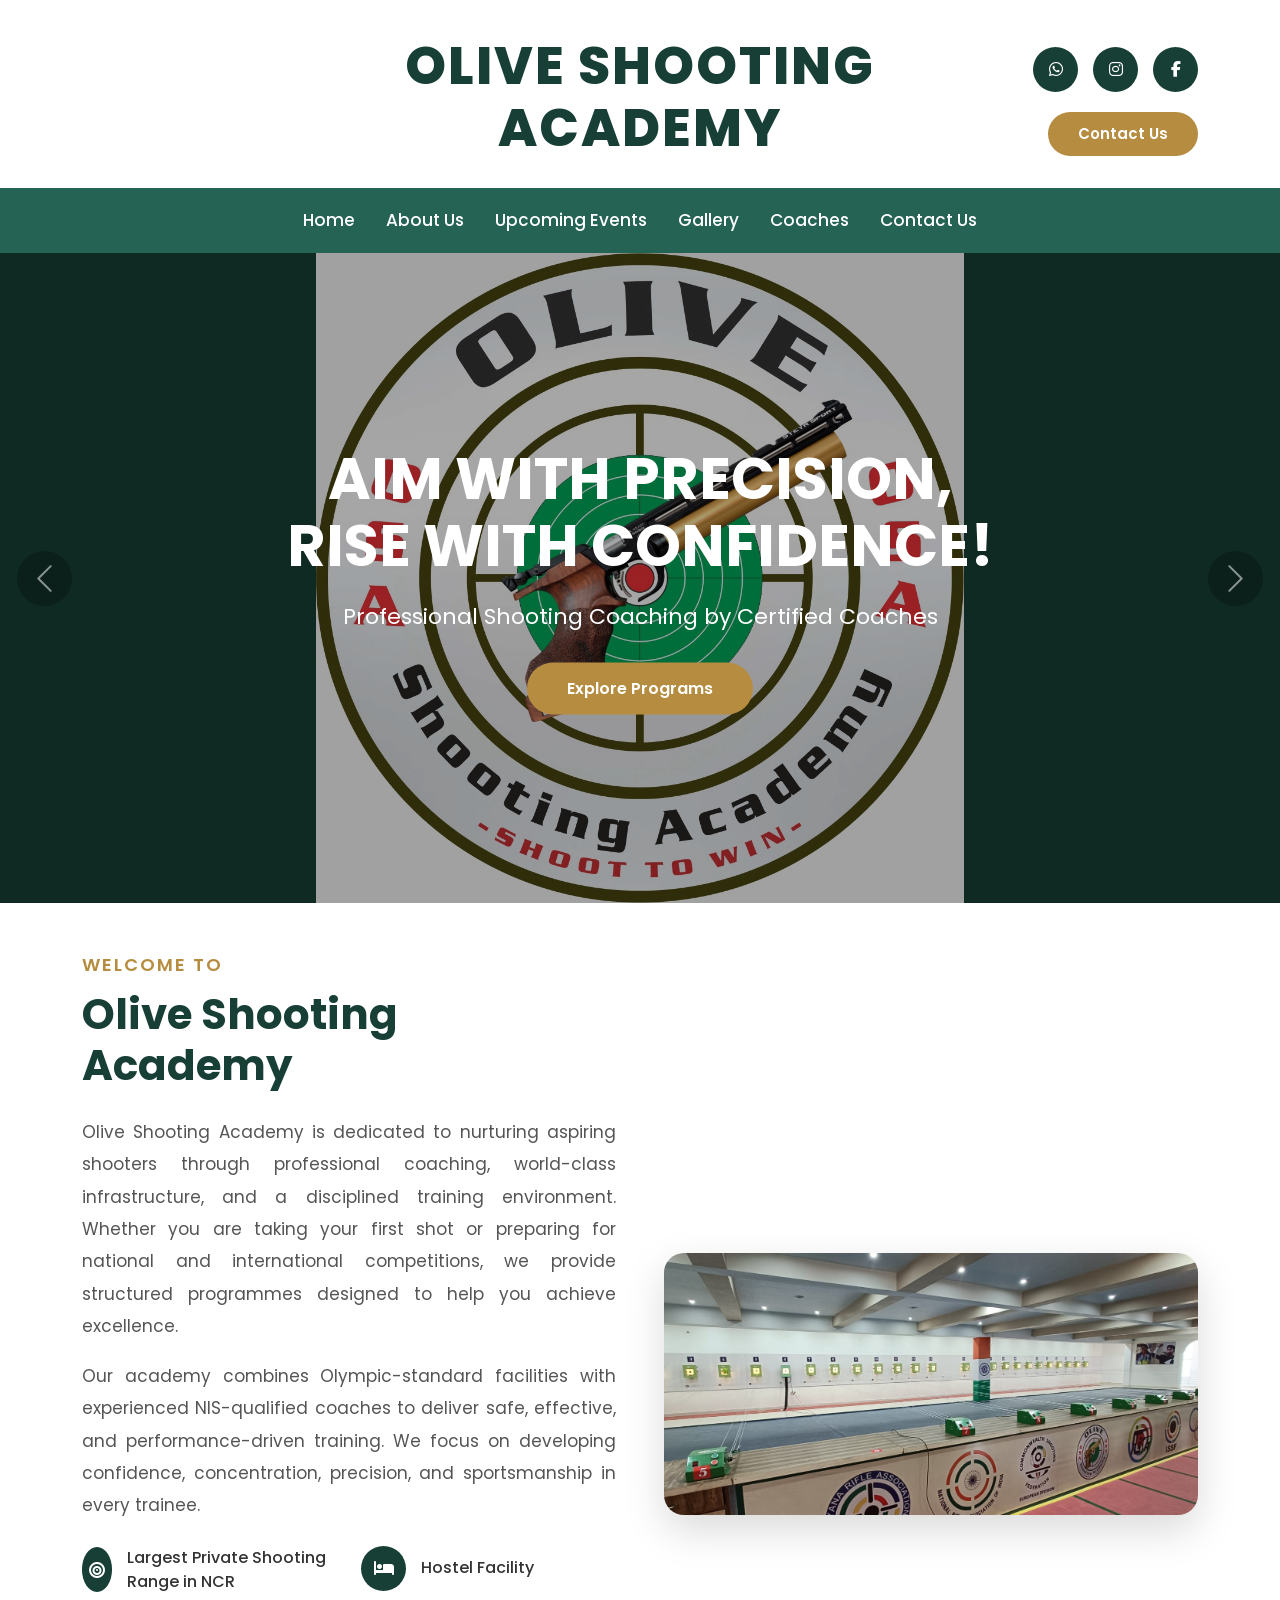
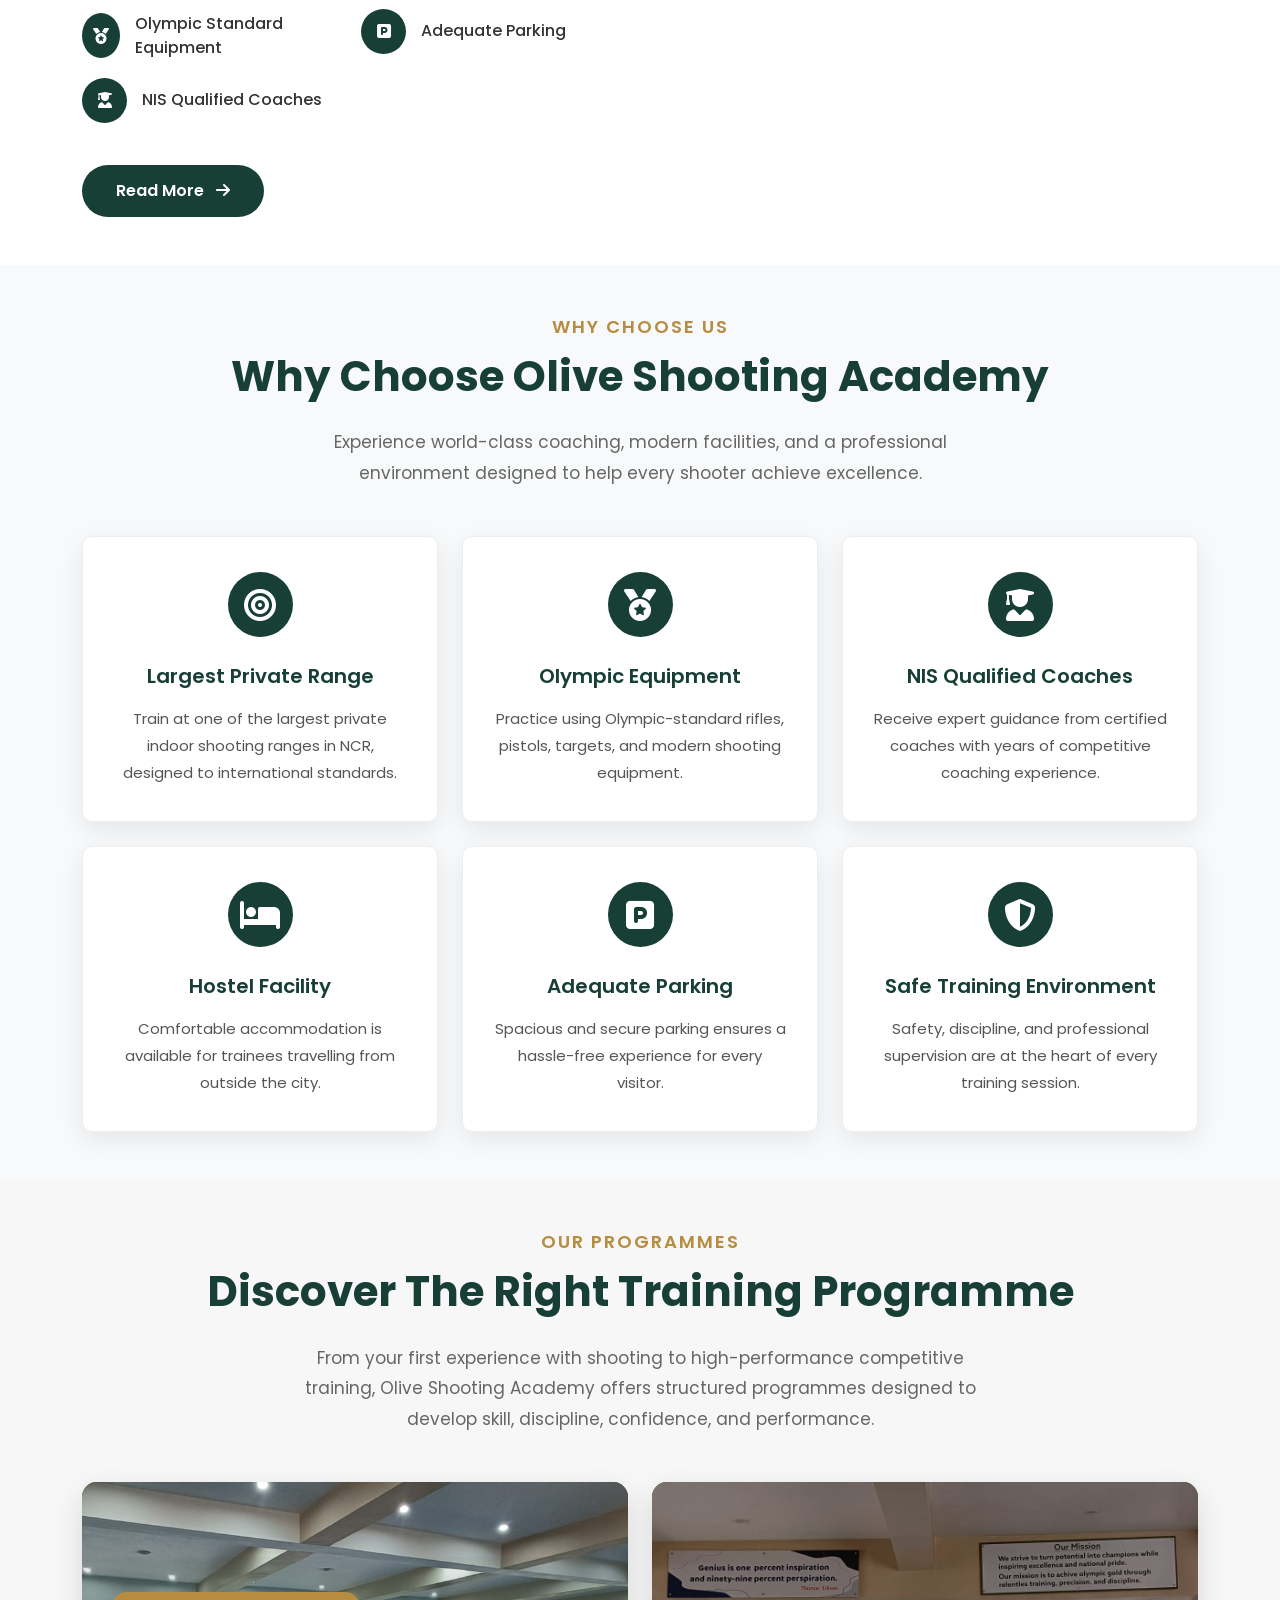
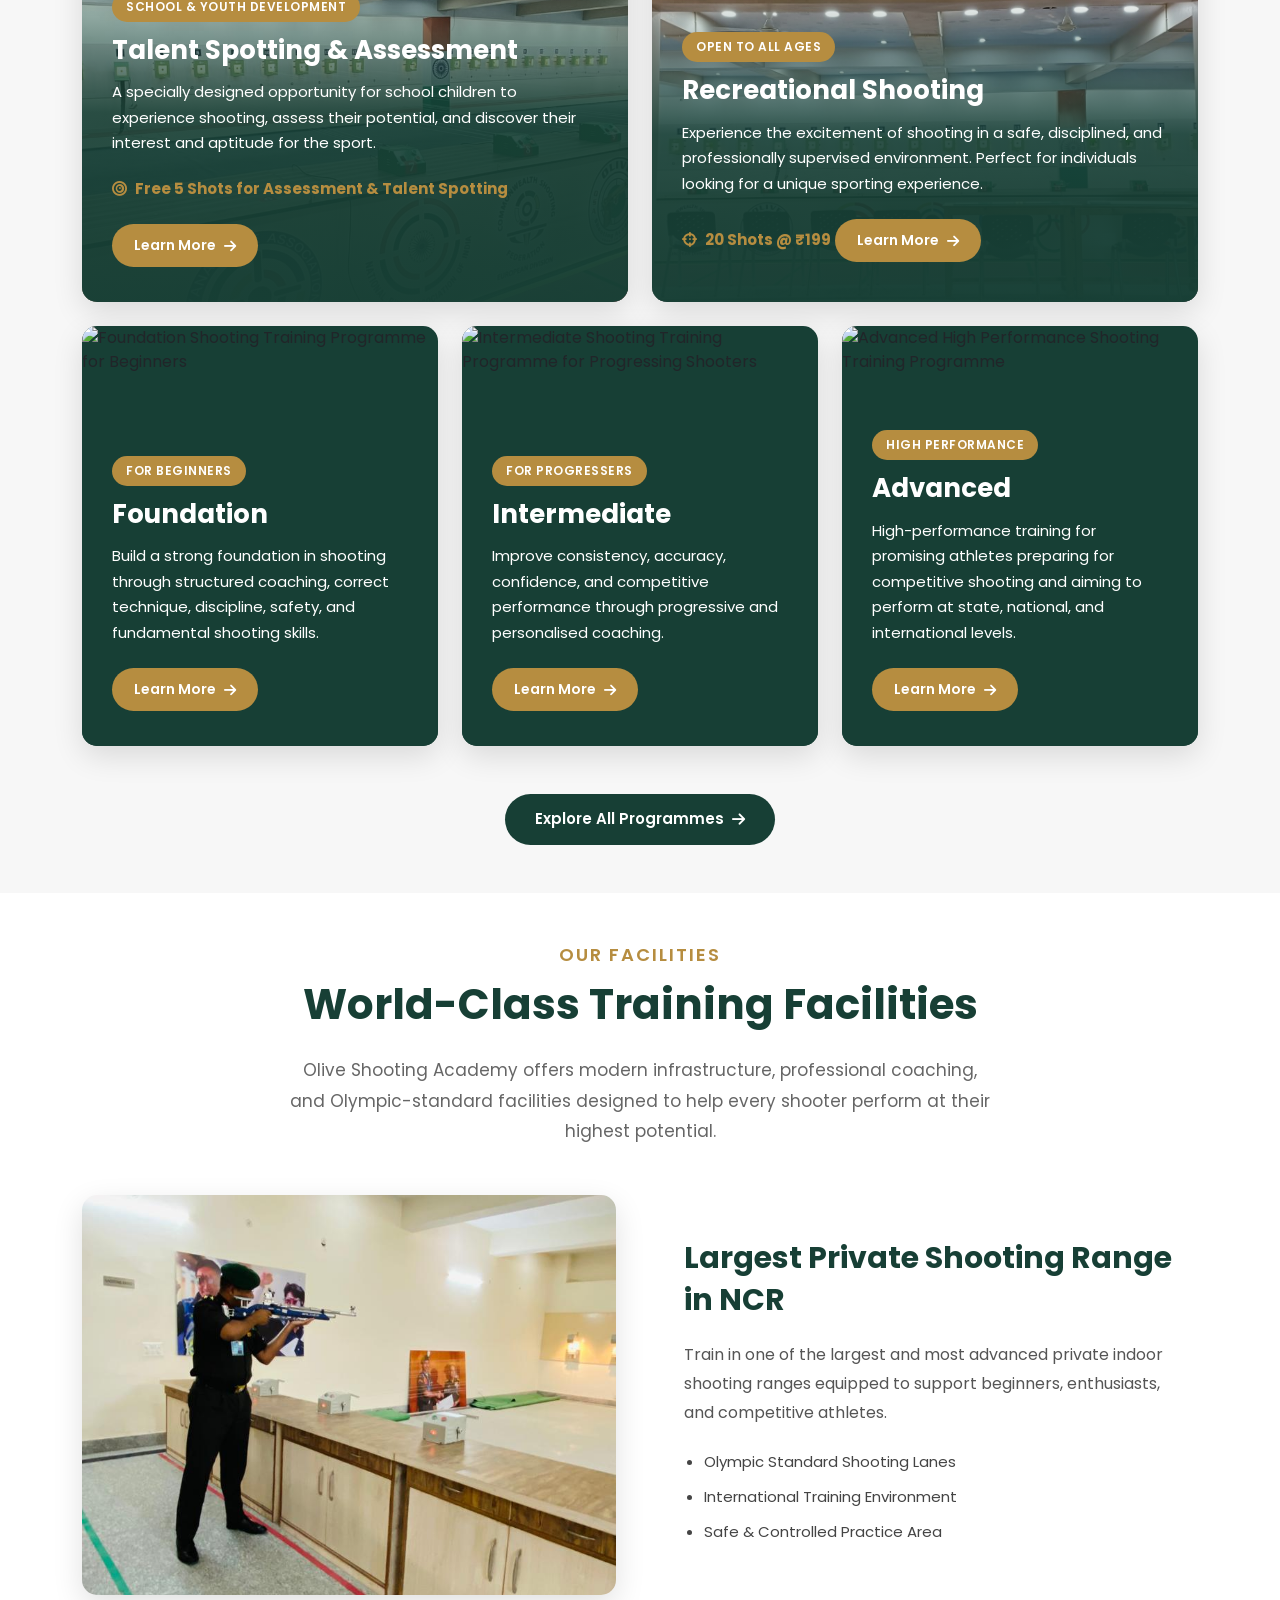
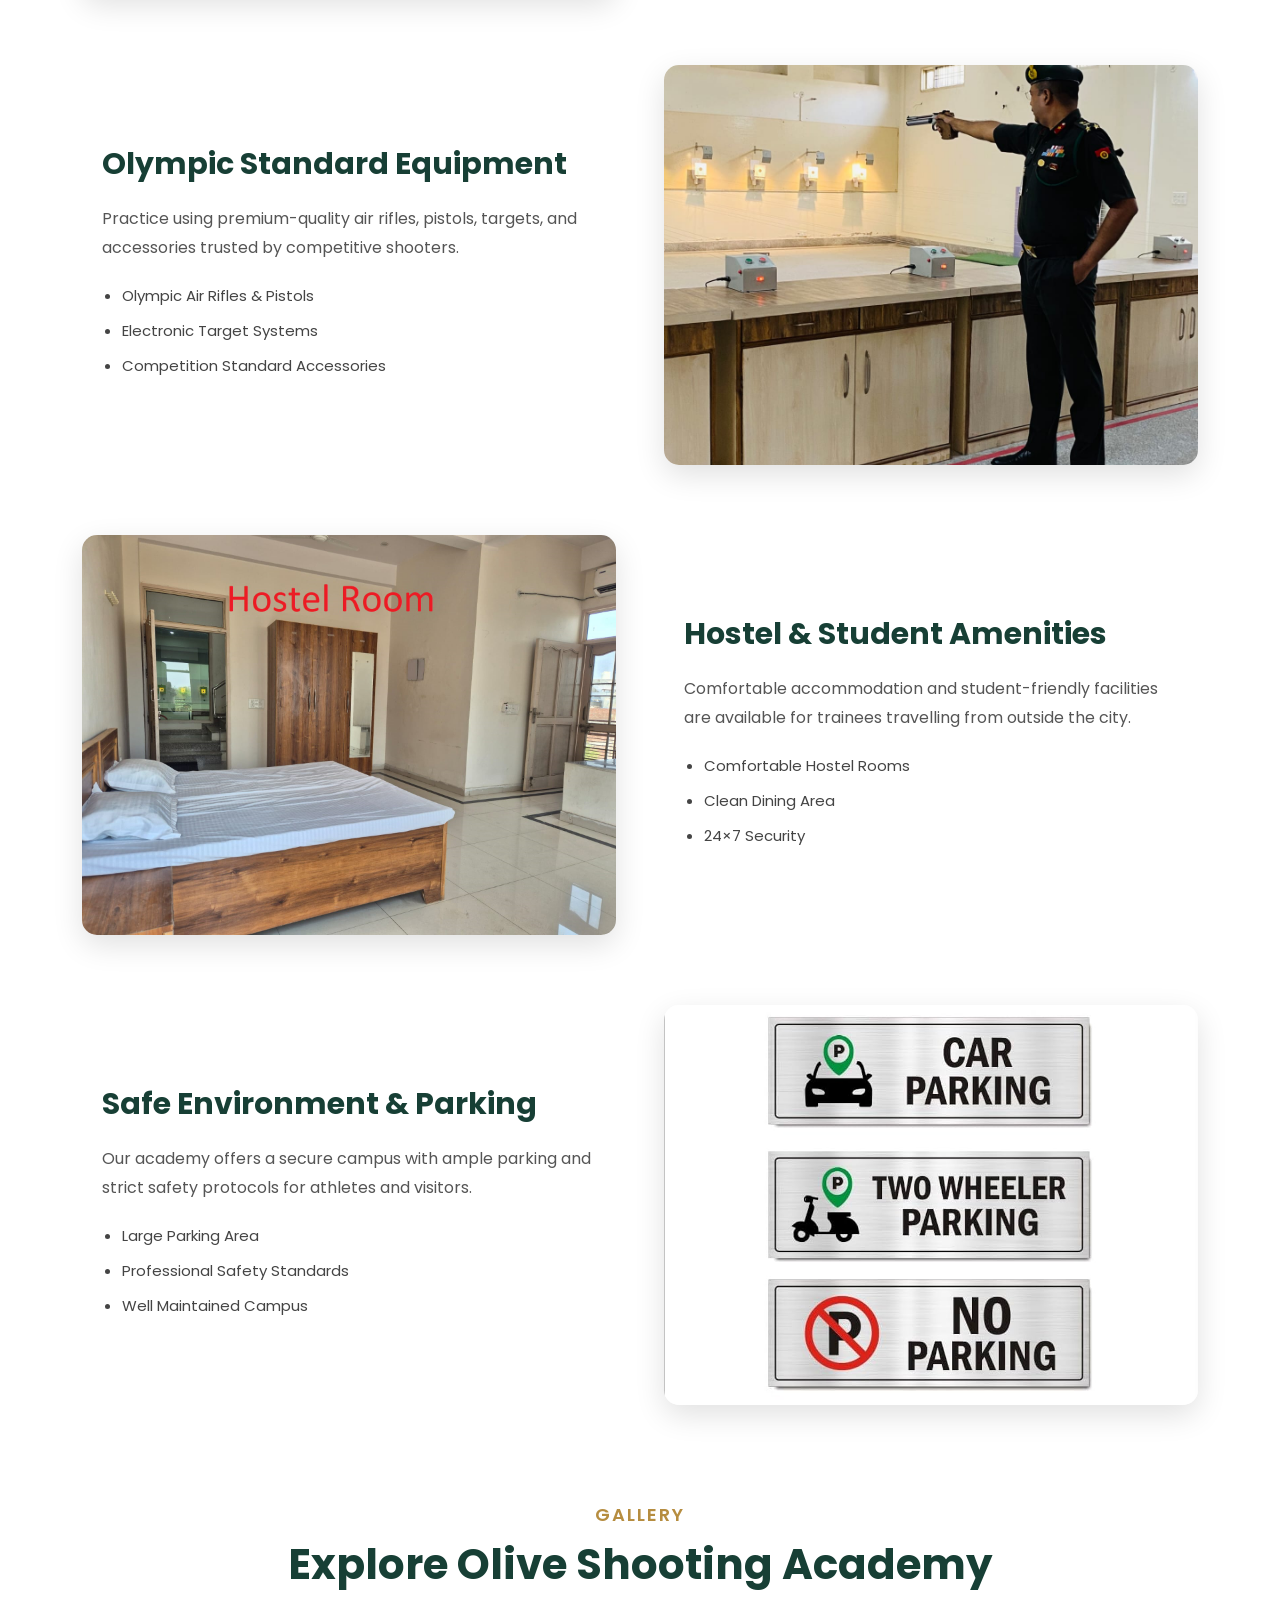
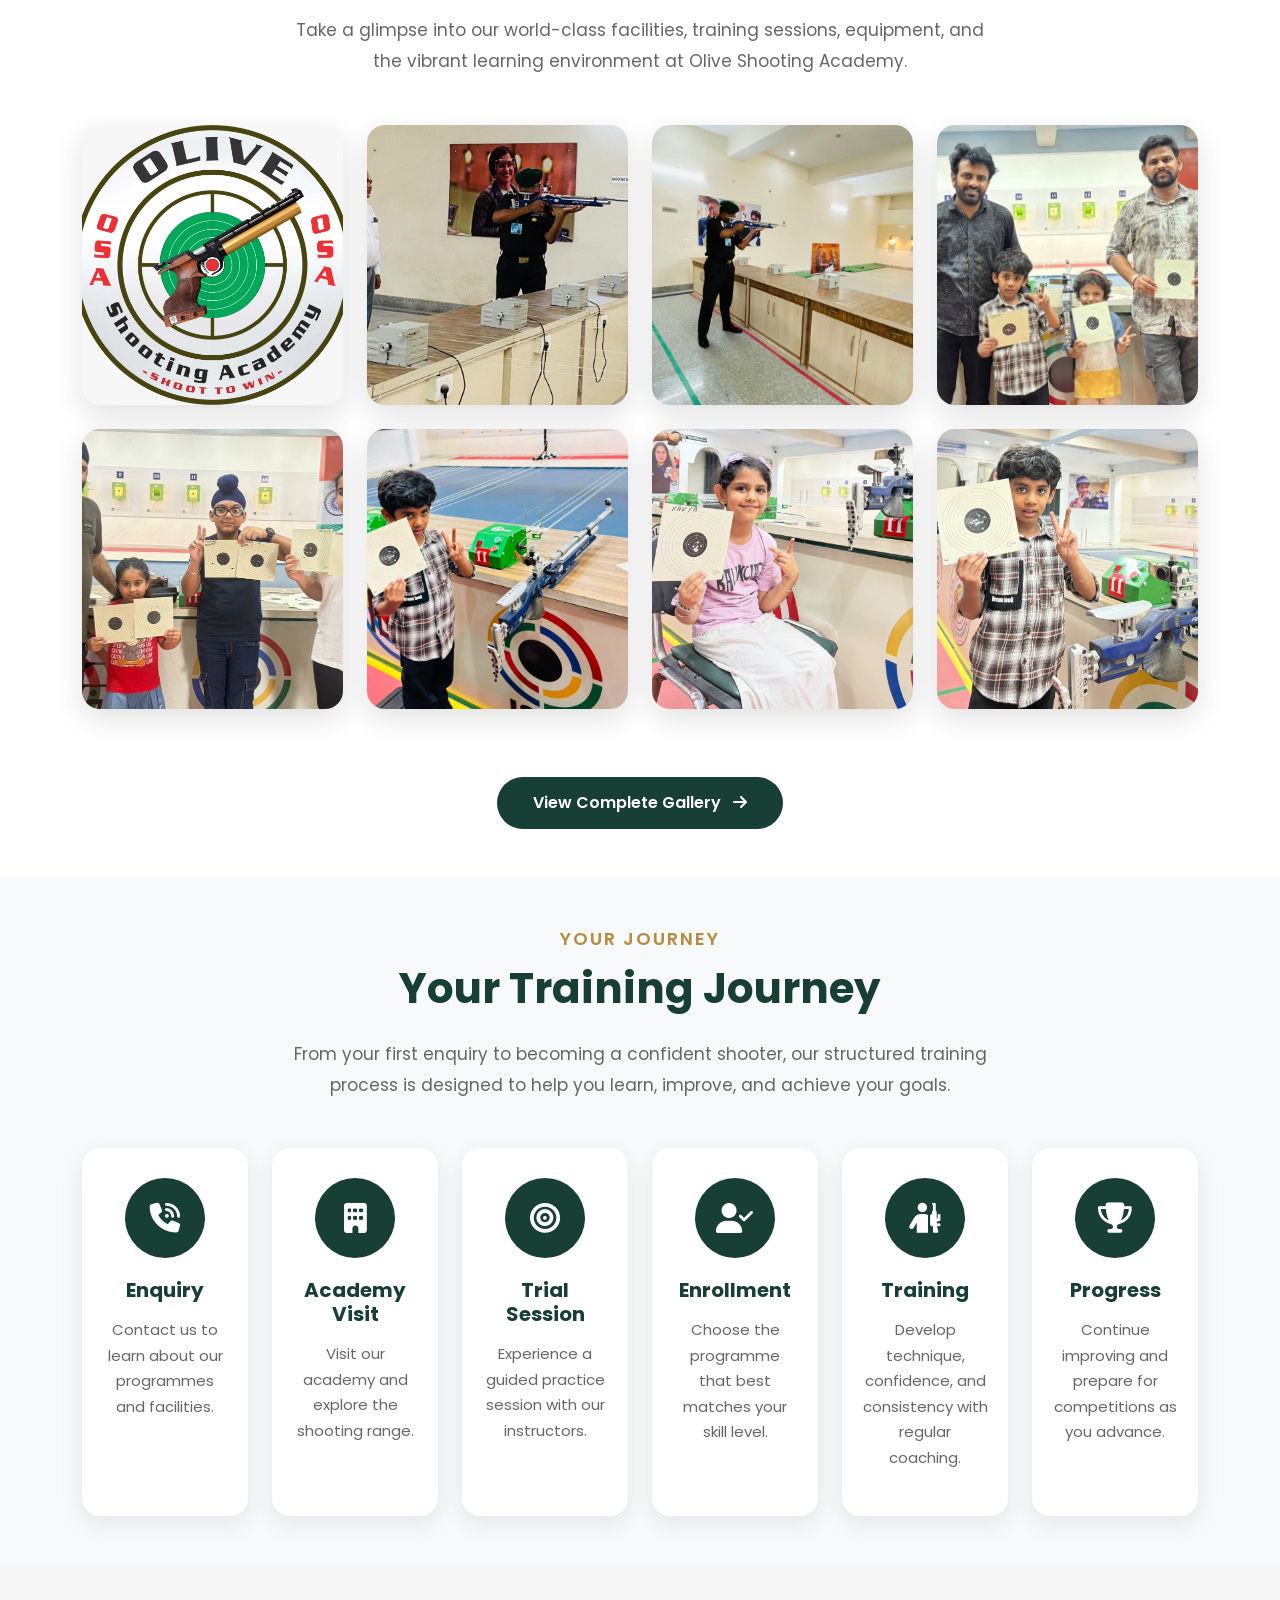
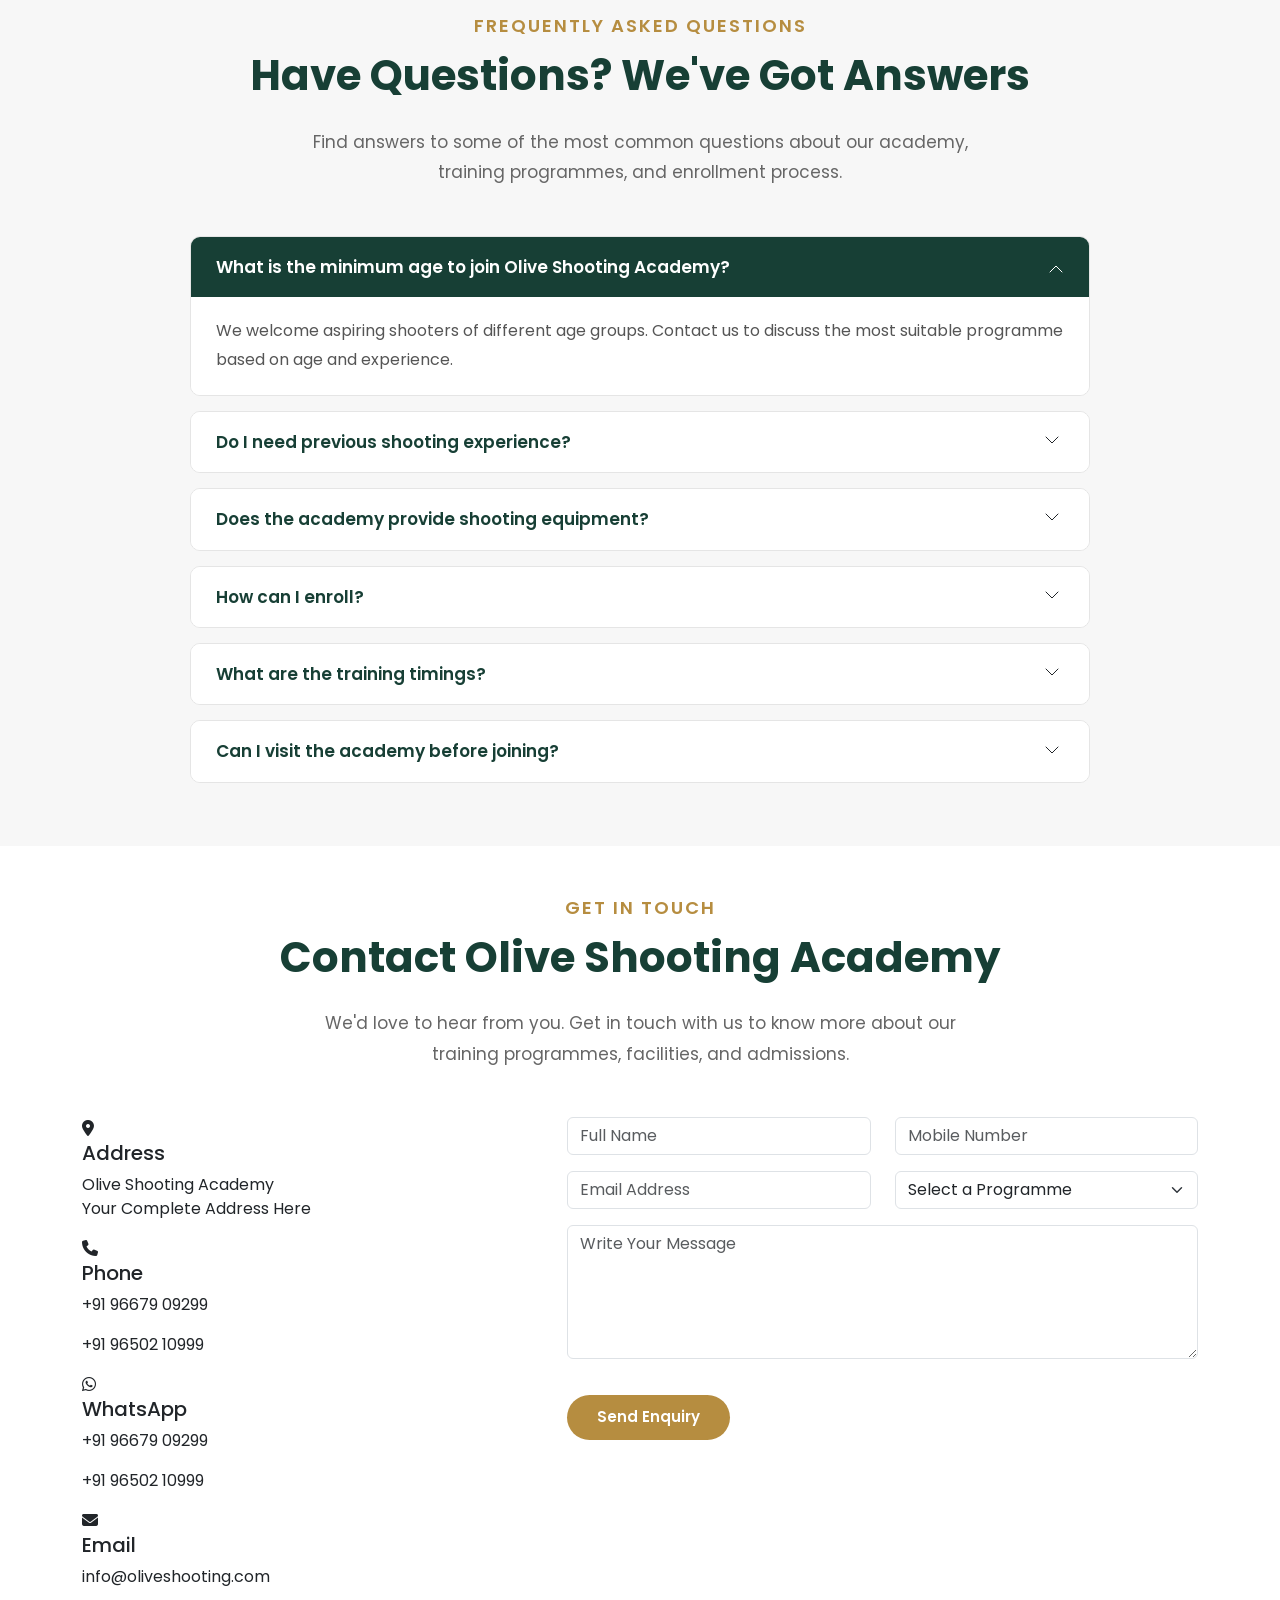
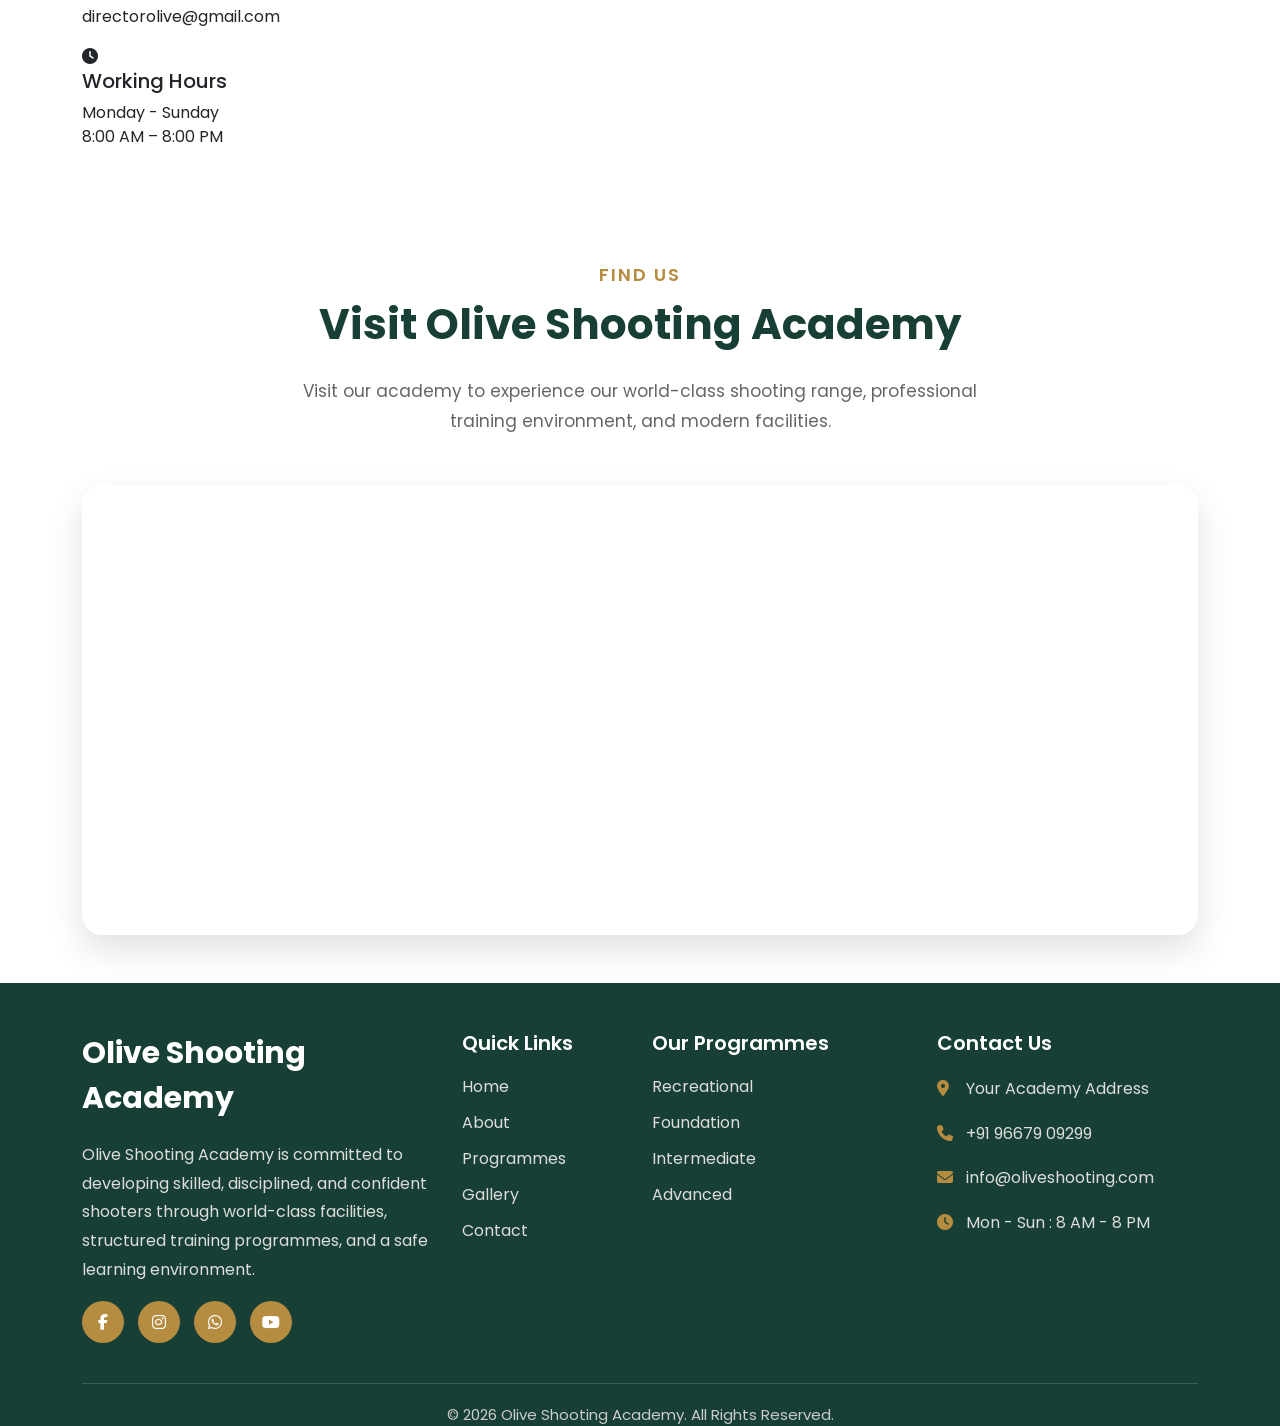
==== commit 12a36a29: "code fixes" ====
--- a/index.html
+++ b/index.html
@@ -309,7 +309,7 @@
 
     <div class="carousel-item">
 
-    <img src="images/poster1.jpeg"
+    <img src="images/poster 3.jpeg"
     class="d-block w-100"
     alt="Slide 4">
 
@@ -321,6 +321,28 @@
 
     <a href="#" class="slider-btn">
     Enroll Now
+    </a>
+
+    </div>
+
+    </div>
+
+    <!-- Slide 5 -->
+
+    <div class="carousel-item">
+
+    <img src="images/p1.jpeg"
+    class="d-block w-100"
+    alt="Slide 3">
+
+    <div class="carousel-caption">
+
+    <h2>Professional Coaching</h2>
+
+    <p>NIS Qualified & International Level Coaches</p>
+
+    <a href="#" class="slider-btn">
+    Join Today
     </a>
 
     </div>
@@ -1106,7 +1128,7 @@
 
                 <div class="col-lg-6">
 
-                    <img src="images/facilities/parking.jpg"
+                    <img src="images/par1.jpg"
                         class="img-fluid facility-img"
                         alt="Parking">
 
@@ -1184,7 +1206,7 @@
 
                 <div class="col-lg-3 col-md-6">
                     <div class="gallery-item">
-                        <img src="images/building.jpeg" alt="Gallery Image 2">
+                        <img src="images/col.jpeg" alt="Gallery Image 2">
                         <div class="gallery-overlay">
                             <i class="fas fa-search-plus"></i>
                         </div>
@@ -1193,7 +1215,7 @@
 
                 <div class="col-lg-3 col-md-6">
                     <div class="gallery-item">
-                        <img src="images/col.jpeg" alt="Gallery Image 3">
+                        <img src="images/shoot1.jpeg" alt="Gallery Image 3">
                         <div class="gallery-overlay">
                             <i class="fas fa-search-plus"></i>
                         </div>
@@ -1202,7 +1224,7 @@
 
                 <div class="col-lg-3 col-md-6">
                     <div class="gallery-item">
-                        <img src="images/gate.jpeg" alt="Gallery Image 4">
+                        <img src="images/p1.jpeg" alt="Gallery Image 4">
                         <div class="gallery-overlay">
                             <i class="fas fa-search-plus"></i>
                         </div>
@@ -1211,7 +1233,7 @@
 
                 <div class="col-lg-3 col-md-6">
                     <div class="gallery-item">
-                        <img src="images/medal 2.jpeg" alt="Gallery Image 5">
+                        <img src="images/p2.jpeg" alt="Gallery Image 5">
                         <div class="gallery-overlay">
                             <i class="fas fa-search-plus"></i>
                         </div>
@@ -1220,7 +1242,7 @@
 
                 <div class="col-lg-3 col-md-6">
                     <div class="gallery-item">
-                        <img src="images/shooting_one.jpeg" alt="Gallery Image 6">
+                        <img src="images/p3.jpeg" alt="Gallery Image 6">
                         <div class="gallery-overlay">
                             <i class="fas fa-search-plus"></i>
                         </div>
@@ -1229,7 +1251,7 @@
 
                 <div class="col-lg-3 col-md-6">
                     <div class="gallery-item">
-                        <img src="images/shooting_two.jpeg" alt="Gallery Image 7">
+                        <img src="images/p4.jpeg" alt="Gallery Image 7">
                         <div class="gallery-overlay">
                             <i class="fas fa-search-plus"></i>
                         </div>
@@ -1238,7 +1260,7 @@
 
                 <div class="col-lg-3 col-md-6">
                     <div class="gallery-item">
-                        <img src="images/madel1.jpeg" alt="Gallery Image 8">
+                        <img src="images/p5.jpeg" alt="Gallery Image 8">
                         <div class="gallery-overlay">
                             <i class="fas fa-search-plus"></i>
                         </div>
